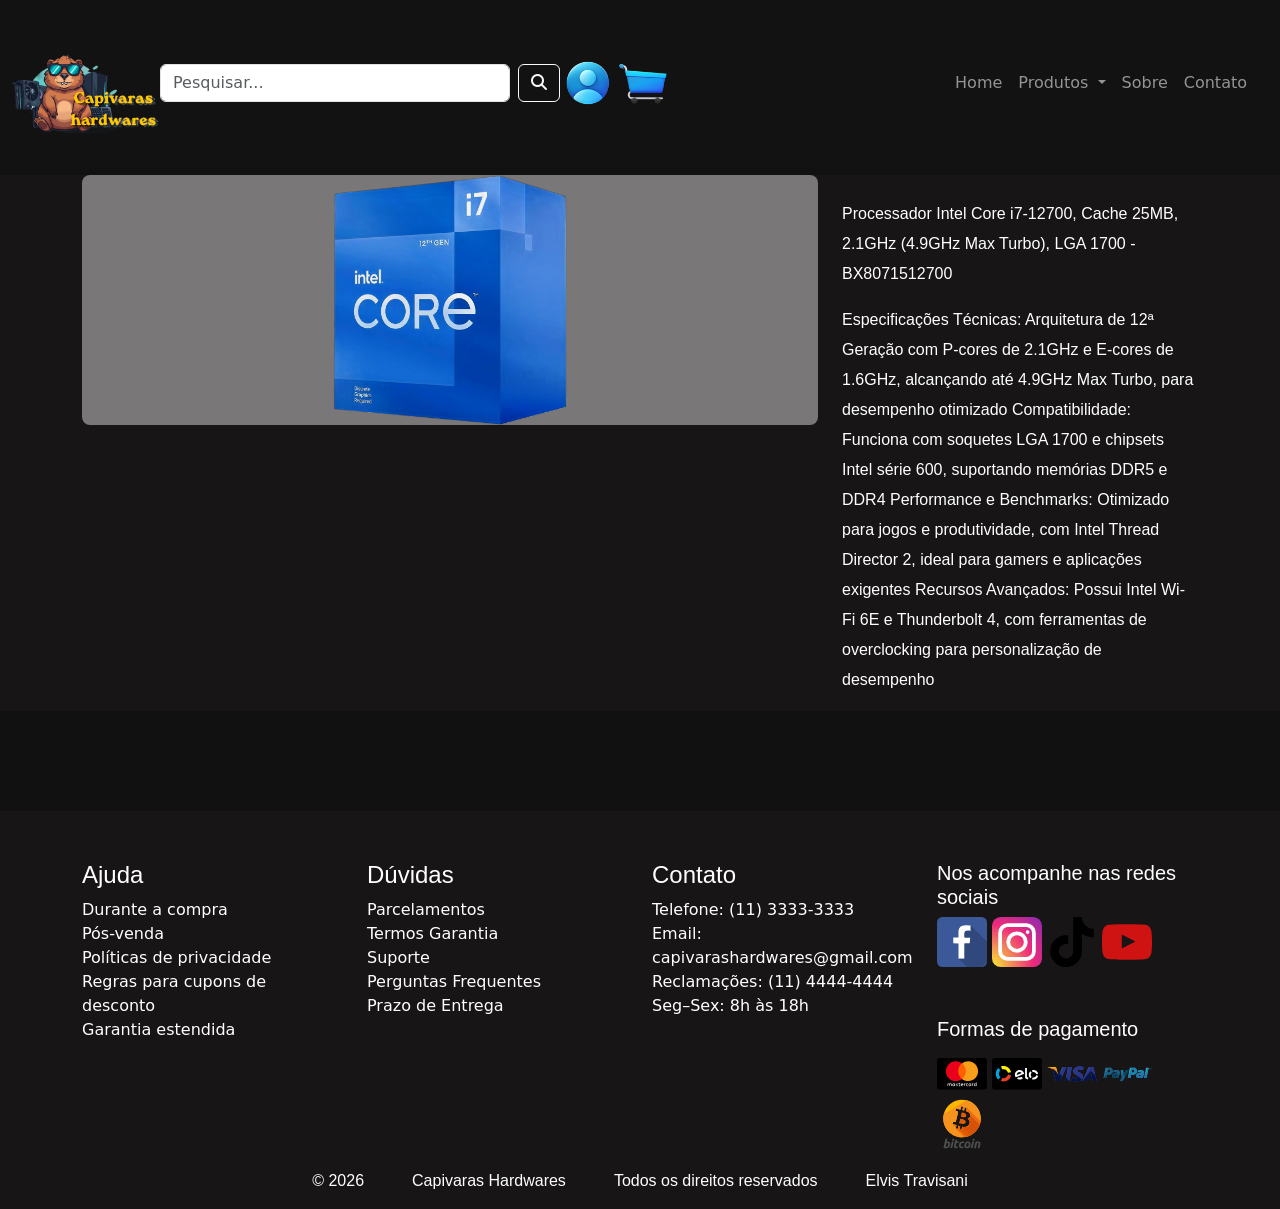
==== compra.html @ 7d4046b0 "criando  pg-comprar" ====
<!doctype html>
<html lang="pt-br">

<head>
    <meta charset="UTF-8" />
    <meta name="viewport" content="width=device-width, initial-scale=1.0" />
    <title>Capivaras Hardwares</title>
    <!-- Autor -->
    <meta name="author" content="Elvis Travisani" />
    <!-- Link do Bootstrap CSS-->
    <link href="https://cdn.jsdelivr.net/npm/bootstrap@5.3.8/dist/css/bootstrap.min.css" rel="stylesheet"
        integrity="sha384-sRIl4kxILFvY47J16cr9ZwB07vP4J8+LH7qKQnuqkuIAvNWLzeN8tE5YBujZqJLB" crossorigin="anonymous" />
    <!-- Bootstrap Icons -->
    <link href="https://cdn.jsdelivr.net/npm/bootstrap-icons@1.11.0/font/bootstrap-icons.css" rel="stylesheet" />
    <!-- CDN fontaWere Icones -->
    <link rel="stylesheet" href="https://cdnjs.cloudflare.com/ajax/libs/font-awesome/6.7.2/css/all.min.css" />
    <!-- Google Fonts -->
    <link rel="preconnect" href="https://fonts.googleapis.com" />
    <link rel="preconnect" href="https://fonts.gstatic.com" crossorigin />
    <!-- ADICIONAR FONTE AQUI -->
    <link
        href="https://fonts.googleapis.com/css2?family=Caveat:wght@400..700&family=Lora:ital,wght@0,400..700;1,400..700&display=swap"
        rel="stylesheet">
    <link href="https://fonts.googleapis.com/css2?family=Lora:ital,wght@0,400..700;1,400..700&display=swap"
        rel="stylesheet" />
    <!-- Link do meu arquivo CSS -->
    <link rel="stylesheet" href="assets/css/style.css" />
</head>

<body>
    <!--<<<<<<<<<<<<<<<< Inicio Cabeçalho >>>>>>>>>>>>>>>-->
    <header id="cabecalho">
        <nav class="navbar navbar-expand-md navbar-dark fixed-top">
            <!-- Logo -->
            <div class="logo">
                <a href="index.html">
                    <img src="assets/img/logo/logo_site.PNG" alt="logo" />
                </a>
            </div>

            <!-- icone de img para o MOBILE-->
            <div class="icons icons-mobile">
                <a href="#">
                    <img src="assets/img/icones/icons8-usuário-masculino-94.png" alt="Login" />
                </a>
                <a href="#">
                    <img src="assets/img/icones/icons8-carrinho-de-compras-94.png" alt="Carrinho de compras" />
                </a>
            </div>

            <!-- Input de Pesquisa -->
            <form class="d-flex mx-auto" role="search">
                <input class="form-control me-2" type="search" placeholder="Pesquisar..." aria-label="Pesquisar" />
                <button class="btn btn-outline-light" type="submit">
                    <i class="fa-solid fa-magnifying-glass"></i>
                </button>
            </form>

            <!-- Botão Hamburger -->
            <button class="navbar-toggler" type="button" data-bs-toggle="collapse" data-bs-target="#menuPrincipal"
                aria-controls="menuPrincipal" aria-expanded="false" aria-label="Toggle navigation">
                <span class="navbar-toggler-icon"></span>
            </button>

            <!-- Links do Menu -->
            <div class="collapse navbar-collapse" id="menuPrincipal">
                <!-- icone de img para o DESKTOP-->
                <div class="icons icons-desktop">
                    <a href="#">
                        <img src="assets/img/icones/icons8-usuário-masculino-94.png" alt="Login" />
                    </a>
                    <a href="#">
                        <img src="assets/img/icones/icons8-carrinho-de-compras-94.png" alt="Carrinho de compras" />
                    </a>
                </div>

                <ul class="navbar-nav ms-auto">
                    <li class="nav-item">

                        <a class="nav-link" href="index.html">Home</a>
                    </li>

                    <li class="nav-item dropdown">
                        <a class="nav-link dropdown-toggle" href="#" data-bs-toggle="dropdown">
                            Produtos
                        </a>
                        <ul class="dropdown-menu dropdown-menu-dark">
                            <li><a class="dropdown-item" href="cpu.html">CPU</a></li>
                            <li><a class="dropdown-item" href="#">Placa Gráfica</a></li>
                            <li><a class="dropdown-item" href="#">Motherboard</a></li>
                            <li><a class="dropdown-item" href="#">Memória RAM</a></li>
                            <li><a class="dropdown-item" href="#">SSD/HD</a></li>
                            <li><a class="dropdown-item" href="#">Fonte</a></li>
                        </ul>
                    </li>

                    <li class="nav-item">
                        <a class="nav-link" href="#">Sobre</a>
                    </li>

                    <li class="nav-item">
                        <a class="nav-link" href="#">Contato</a>
                    </li>
                </ul>
            </div>
        </nav>
    </header>
    <!--<<<<<<<<<<<<<<<< Final Cabeçalho >>>>>>>>>>>>>>>-->
    <main id="comprar">
        <div class="container">
            <div class="row">
                <div class="col-12 col-md-8">
                    <div class="produto-comprar">
                        <img src="assets/img/cpu/cpu-intel (11).PNG" alt="cpu">

                    </div>
                </div>
                <div class="col-12 col-md-4 mt-1">
                    <div class="desc-produto">
               <p>Processador Intel Core i7-12700, Cache 25MB, 2.1GHz (4.9GHz Max Turbo), LGA 1700 - BX8071512700</p>
               <p>Especificações Técnicas: Arquitetura de 12ª Geração com P-cores de 2.1GHz e E-cores de 1.6GHz, alcançando até 4.9GHz Max Turbo, para desempenho otimizado
Compatibilidade: Funciona com soquetes LGA 1700 e chipsets Intel série 600, suportando memórias DDR5 e DDR4
Performance e Benchmarks: Otimizado para jogos e produtividade, com Intel Thread Director 2, ideal para gamers e aplicações exigentes
Recursos Avançados: Possui Intel Wi-Fi 6E e Thunderbolt 4, com ferramentas de overclocking para personalização de desempenho</p>

                    </div>


                </div>
            </div>
        </div>
    </main>


    <footer id="rodape">
        <div class="container">
            <div class="row align-items-start">
                <div class="col-12 col-md-3">
                    <h4>Ajuda</h4>
                    <ul>
                        <li><a href="#">Durante a compra</a></li>
                        <li><a href="#">Pós-venda</a></li>
                        <li><a href="#">Políticas de privacidade</a></li>
                        <li><a href="#">Regras para cupons de desconto</a></li>
                        <li><a href="#">Garantia estendida</a></li>
                    </ul>
                </div>

                <div class="col-12 col-md-3">
                    <h4>Dúvidas</h4>
                    <ul>
                        <li><a href="#">Parcelamentos</a></li>
                        <li><a href="#">Termos Garantia</a></li>
                        <li><a href="#">Suporte</a></li>
                        <li><a href="#">Perguntas Frequentes</a></li>
                        <li><a href="#">Prazo de Entrega</a></li>
                    </ul>
                </div>

                <div class="col-12 col-md-3">
                    <h4>Contato</h4>
                    <ul>
                        <li><a href="#">Telefone: (11) 3333-3333</a></li>
                        <li><a href="#">Email: capivarashardwares@gmail.com</a></li>
                        <li><a href="#">Reclamações: (11) 4444-4444</a></li>
                        <li><a href="#">Seg–Sex: 8h às 18h</a></li>
                    </ul>
                </div>
                <div class="col-12 col-md-3">
                    <div class="redes-sociais">
                        <h5>Nos acompanhe nas redes sociais</h5>
                        <!-- SVG redes sociais -->




                        <a href="#">
                            <!-- facebook -->
                            <?xml version="1.0" ?>
                            <!DOCTYPE svg
                                PUBLIC '-//W3C//DTD SVG 1.1//EN' 'http://www.w3.org/Graphics/SVG/1.1/DTD/svg11.dtd'><svg
                                height="43.3492mm"
                                style="shape-rendering:geometricPrecision; text-rendering:geometricPrecision; image-rendering:optimizeQuality; fill-rule:evenodd; clip-rule:evenodd"
                                version="1.1" viewBox="0 0 258 258" width="43.3492mm" xml:space="preserve"
                                xmlns="http://www.w3.org/2000/svg" xmlns:xlink="http://www.w3.org/1999/xlink">
                                <defs>
                                    <style type="text/css">
                                        <![CDATA[
                                        .fil2 {
                                            fill: #30487C
                                        }

                                        .fil0 {
                                            fill: #3B5999
                                        }

                                        .fil1 {
                                            fill: white
                                        }
                                        ]]>
                                    </style>
                                </defs>
                                <g id="Layer_x0020_1">
                                    <g id="_444233528">
                                        <rect class="fil0" height="258" rx="28" ry="28" width="258" />
                                        <path class="fil1"
                                            d="M84 106l27 0 0 -5c0,-8 -1,-18 0,-26 1,-19 11,-31 37,-32l26 1 0 28c-11,0 -30,-4 -32,10l0 24 30 0 -3 31 -27 0 0 78 -31 0 0 -78 -27 -1 0 -30z" />
                                        <path class="fil2"
                                            d="M258 128l-84 -84 0 28c-11,0 -30,-4 -32,10l0 24 30 0 -3 31 -27 0 0 78 -31 0 43 43 76 0 28 -28 0 -102z" />
                                    </g>
                                </g>
                            </svg>

                        </a>
                        <a href="#">
                            <!-- Instagram -->
                            <?xml version="1.0" ?><svg viewBox="0 0 64 64" xmlns="http://www.w3.org/2000/svg"
                                xmlns:xlink="http://www.w3.org/1999/xlink">
                                <defs>
                                    <style>
                                        .cls-1 {
                                            fill: url(#radial-gradient);
                                        }

                                        .cls-2 {
                                            fill: #fff;
                                        }
                                    </style>
                                    <radialGradient cx="-578.95" cy="-837.6"
                                        gradientTransform="translate(499.5 629.5) scale(0.75)"
                                        gradientUnits="userSpaceOnUse" id="radial-gradient" r="197.06">
                                        <stop offset="0" stop-color="#f9ed32" />
                                        <stop offset="0.36" stop-color="#ee2a7b" />
                                        <stop offset="0.44" stop-color="#d22a8a" />
                                        <stop offset="0.6" stop-color="#8b2ab2" />
                                        <stop offset="0.83" stop-color="#1b2af0" />
                                        <stop offset="0.88" stop-color="#002aff" />
                                    </radialGradient>
                                </defs>
                                <title />
                                <g data-name="3-instagram" id="_3-instagram">
                                    <rect class="cls-1" height="64" rx="11.2" ry="11.2"
                                        transform="translate(64 64) rotate(180)" width="64" />
                                    <path class="cls-2"
                                        d="M44,56H20A12,12,0,0,1,8,44V20A12,12,0,0,1,20,8H44A12,12,0,0,1,56,20V44A12,12,0,0,1,44,56ZM20,12.8A7.21,7.21,0,0,0,12.8,20V44A7.21,7.21,0,0,0,20,51.2H44A7.21,7.21,0,0,0,51.2,44V20A7.21,7.21,0,0,0,44,12.8Z" />
                                    <path class="cls-2"
                                        d="M32,45.6A13.6,13.6,0,1,1,45.6,32,13.61,13.61,0,0,1,32,45.6Zm0-22.4A8.8,8.8,0,1,0,40.8,32,8.81,8.81,0,0,0,32,23.2Z" />
                                    <circle class="cls-2" cx="45.6" cy="19.2" r="2.4" />
                                </g>
                            </svg>

                        </a>
                        <a href="https://www.tiktok.com/@capivashardwares?is_from_webapp=1&sender_device=pc">
                            <!-- Tiktok -->
                            <?xml version="1.0" ?><svg xmlns="http://www.w3.org/2000/svg"
                                xmlns:xlink="http://www.w3.org/1999/xlink" version="1.1" id="Capa_1" viewBox="0 0 24 24"
                                style="enable-background:new 0 0 24 24;" xml:space="preserve" width="512" height="512">
                                <path
                                    d="M22.465,9.866c-2.139,0-4.122-0.684-5.74-1.846v8.385c0,4.188-3.407,7.594-7.594,7.594c-1.618,0-3.119-0.51-4.352-1.376  c-1.958-1.375-3.242-3.649-3.242-6.218c0-4.188,3.407-7.595,7.595-7.595c0.348,0,0.688,0.029,1.023,0.074v0.977v3.235  c-0.324-0.101-0.666-0.16-1.023-0.16c-1.912,0-3.468,1.556-3.468,3.469c0,1.332,0.756,2.489,1.86,3.07  c0.481,0.253,1.028,0.398,1.609,0.398c1.868,0,3.392-1.486,3.462-3.338L12.598,0h4.126c0,0.358,0.035,0.707,0.097,1.047  c0.291,1.572,1.224,2.921,2.517,3.764c0.9,0.587,1.974,0.93,3.126,0.93V9.866z" />
                            </svg>

                        </a>
                        <a href="#">
                            <!-- Youtube -->
                            <?xml version="1.0" ?>
                            <!DOCTYPE svg
                                PUBLIC '-//W3C//DTD SVG 1.1//EN' 'http://www.w3.org/Graphics/SVG/1.1/DTD/svg11.dtd'><svg
                                enable-background="new 0 0 128 128" id="Social_Icons" version="1.1"
                                viewBox="0 0 128 128" xml:space="preserve" xmlns="http://www.w3.org/2000/svg"
                                xmlns:xlink="http://www.w3.org/1999/xlink">
                                <g id="_x34__stroke">
                                    <g id="Youtube_1_">
                                        <rect clip-rule="evenodd" fill="none" fill-rule="evenodd" height="128"
                                            width="128" />
                                        <path clip-rule="evenodd"
                                            d="M126.72,38.224c0,0-1.252-8.883-5.088-12.794    c-4.868-5.136-10.324-5.16-12.824-5.458c-17.912-1.305-44.78-1.305-44.78-1.305h-0.056c0,0-26.868,0-44.78,1.305    c-2.504,0.298-7.956,0.322-12.828,5.458C2.528,29.342,1.28,38.224,1.28,38.224S0,48.658,0,59.087v9.781    c0,10.433,1.28,20.863,1.28,20.863s1.248,8.883,5.084,12.794c4.872,5.136,11.268,4.975,14.116,5.511    c10.24,0.991,43.52,1.297,43.52,1.297s26.896-0.04,44.808-1.345c2.5-0.302,7.956-0.326,12.824-5.462    c3.836-3.912,5.088-12.794,5.088-12.794S128,79.302,128,68.868v-9.781C128,48.658,126.72,38.224,126.72,38.224z M50.784,80.72    L50.78,44.501l34.584,18.172L50.784,80.72z"
                                            fill="#CE1312" fill-rule="evenodd" id="Youtube" />
                                    </g>
                                </g>
                            </svg>

                        </a>
                    </div>

                    <div class="formas-pagamento">
                        <h5>Formas de pagamento</h5>
                        <!-- >>>>>>>>>>>>>>>>>>Início formas de pagamento SVG <<<<<<<<<<<<<-->
                        <!-- Forma de pagamento - 01 mastercard-->
                        <svg width="50px" height="auto" viewBox="0 0 750 471" version="1.1"
                            xmlns="http://www.w3.org/2000/svg" xmlns:xlink="http://www.w3.org/1999/xlink">
                            <!-- Generator: Sketch 48.2 (47327) - http://www.bohemiancoding.com/sketch -->
                            <desc>Created with Sketch.</desc>
                            <defs></defs>
                            <g id="Page-1" stroke="none" stroke-width="1" fill="none" fill-rule="evenodd">
                                <g id="mastercard" fill-rule="nonzero">
                                    <rect id="Rectangle-1" fill="#000000" x="0" y="0" width="750" height="471" rx="40">
                                    </rect>
                                    <g id="Group" transform="translate(133.000000, 48.000000)">
                                        <path
                                            d="M88.13,373.67 L88.13,348.82 C88.13,339.29 82.33,333.08 72.81,333.08 C67.81,333.08 62.46,334.74 58.73,340.08 C55.83,335.52 51.73,333.08 45.48,333.08 C40.7599149,332.876008 36.2525337,335.054575 33.48,338.88 L33.48,333.88 L25.61,333.88 L25.61,373.64 L33.48,373.64 L33.48,350.89 C33.48,343.89 37.62,340.54 43.42,340.54 C49.22,340.54 52.53,344.27 52.53,350.89 L52.53,373.67 L60.4,373.67 L60.4,350.89 C60.4,343.89 64.54,340.54 70.34,340.54 C76.14,340.54 79.45,344.27 79.45,350.89 L79.45,373.67 L88.13,373.67 Z M217.35,334.32 L202.85,334.32 L202.85,322.32 L195,322.32 L195,334.32 L186.72,334.32 L186.72,341.32 L195,341.32 L195,360 C195,369.11 198.31,374.5 208.25,374.5 C212.015784,374.421483 215.705651,373.426077 219,371.6 L216.51,364.6 C214.275685,365.996557 211.684475,366.715565 209.05,366.67 C204.91,366.67 202.84,364.18 202.84,360.04 L202.84,341 L217.34,341 L217.34,334.37 L217.35,334.32 Z M291.07,333.08 C286.709355,332.982846 282.618836,335.185726 280.3,338.88 L280.3,333.88 L272.43,333.88 L272.43,373.64 L280.3,373.64 L280.3,351.31 C280.3,344.68 283.61,340.54 289,340.54 C290.818809,340.613783 292.62352,340.892205 294.38,341.37 L296.87,333.91 C294.971013,333.43126 293.02704,333.153071 291.07,333.08 Z M179.66,337.22 C175.52,334.32 169.72,333.08 163.51,333.08 C153.57,333.08 147.36,337.64 147.36,345.51 C147.36,352.14 151.92,355.86 160.61,357.11 L164.75,357.52 C169.31,358.35 172.21,360.01 172.21,362.08 C172.21,364.98 168.9,367.08 162.68,367.08 C157.930627,367.177716 153.278889,365.724267 149.43,362.94 L145.29,369.15 C151.09,373.29 158.13,374.15 162.29,374.15 C173.89,374.15 180.1,368.77 180.1,361.31 C180.1,354.31 175.1,350.96 166.43,349.71 L162.29,349.3 C158.56,348.89 155.29,347.64 155.29,345.16 C155.29,342.26 158.6,340.16 163.16,340.16 C168.16,340.16 173.1,342.23 175.59,343.47 L179.66,337.22 Z M299.77,353.79 C299.77,365.79 307.64,374.5 320.48,374.5 C326.28,374.5 330.42,373.26 334.56,369.94 L330.42,363.73 C327.488758,366.10388 323.841703,367.41823 320.07,367.46 C313.07,367.46 307.64,362.08 307.64,354.21 C307.64,346.34 313,341 320.07,341 C323.841703,341.04177 327.488758,342.35612 330.42,344.73 L334.56,338.52 C330.42,335.21 326.28,333.96 320.48,333.96 C308.05,333.13 299.77,341.83 299.77,353.84 L299.77,353.79 Z M244.27,333.08 C232.67,333.08 224.8,341.36 224.8,353.79 C224.8,366.22 233.08,374.5 245.09,374.5 C250.932775,374.623408 256.638486,372.722682 261.24,369.12 L257.1,363.32 C253.772132,365.898743 249.708598,367.349004 245.5,367.46 C240.12,367.46 234.32,364.15 233.5,357.11 L262.91,357.11 L262.91,353.8 C262.91,341.37 255.45,333.09 244.27,333.09 L244.27,333.08 Z M243.86,340.54 C249.66,340.54 253.8,344.27 254.21,350.48 L232.68,350.48 C233.92,344.68 237.68,340.54 243.86,340.54 Z M136.59,353.79 L136.59,333.91 L128.72,333.91 L128.72,338.91 C125.82,335.18 121.72,333.11 115.88,333.11 C104.7,333.11 96.41,341.81 96.41,353.82 C96.41,365.83 104.69,374.53 115.88,374.53 C121.68,374.53 125.82,372.46 128.72,368.73 L128.72,373.73 L136.59,373.73 L136.59,353.79 Z M104.7,353.79 C104.7,346.33 109.26,340.54 117.13,340.54 C124.59,340.54 129.13,346.34 129.13,353.79 C129.13,361.66 124.13,367.04 117.13,367.04 C109.26,367.45 104.7,361.24 104.7,353.79 Z M410.78,333.08 C406.419355,332.982846 402.328836,335.185726 400.01,338.88 L400.01,333.88 L392.14,333.88 L392.14,373.64 L400,373.64 L400,351.31 C400,344.68 403.31,340.54 408.7,340.54 C410.518809,340.613783 412.32352,340.892205 414.08,341.37 L416.57,333.91 C414.671013,333.43126 412.72704,333.153071 410.77,333.08 L410.78,333.08 Z M380.13,353.79 L380.13,333.91 L372.26,333.91 L372.26,338.91 C369.36,335.18 365.26,333.11 359.42,333.11 C348.24,333.11 339.95,341.81 339.95,353.82 C339.95,365.83 348.23,374.53 359.42,374.53 C365.22,374.53 369.36,372.46 372.26,368.73 L372.26,373.73 L380.13,373.73 L380.13,353.79 Z M348.24,353.79 C348.24,346.33 352.8,340.54 360.67,340.54 C368.13,340.54 372.67,346.34 372.67,353.79 C372.67,361.66 367.67,367.04 360.67,367.04 C352.8,367.45 348.24,361.24 348.24,353.79 Z M460.07,353.79 L460.07,318.17 L452.2,318.17 L452.2,338.88 C449.3,335.15 445.2,333.08 439.36,333.08 C428.18,333.08 419.89,341.78 419.89,353.79 C419.89,365.8 428.17,374.5 439.36,374.5 C445.16,374.5 449.3,372.43 452.2,368.7 L452.2,373.7 L460.07,373.7 L460.07,353.79 Z M428.18,353.79 C428.18,346.33 432.74,340.54 440.61,340.54 C448.07,340.54 452.61,346.34 452.61,353.79 C452.61,361.66 447.61,367.04 440.61,367.04 C432.73,367.46 428.17,361.25 428.17,353.79 L428.18,353.79 Z"
                                            id="Shape" fill="#FFFFFF"></path>
                                        <g>
                                            <rect id="Rectangle-path" fill="#FF5F00" x="170.55" y="32.39" width="143.72"
                                                height="234.42">
                                            </rect>
                                            <path
                                                d="M185.05,149.6 C185.05997,103.912554 205.96046,60.7376085 241.79,32.39 C180.662018,-15.6713968 92.8620037,-8.68523415 40.103462,48.4380037 C-12.6550796,105.561241 -12.6550796,193.638759 40.103462,250.761996 C92.8620037,307.885234 180.662018,314.871397 241.79,266.81 C205.96046,238.462391 185.05997,195.287446 185.05,149.6 Z"
                                                id="Shape" fill="#EB001B"></path>
                                            <path
                                                d="M483.26,149.6 C483.30134,206.646679 450.756789,258.706022 399.455617,283.656273 C348.154445,308.606523 287.109181,302.064451 242.26,266.81 C278.098424,238.46936 299.001593,195.290092 299.001593,149.6 C299.001593,103.909908 278.098424,60.7306402 242.26,32.39 C287.109181,-2.86445052 348.154445,-9.40652324 399.455617,15.5437274 C450.756789,40.493978 483.30134,92.5533211 483.26,149.6 Z"
                                                id="Shape" fill="#F79E1B"></path>
                                        </g>
                                    </g>
                                </g>
                            </g>
                        </svg>

                        <!-- Forma de pagamento - 02 Elo-->
                        <svg width="50px" height="auto" viewBox="0 0 750 471" version="1.1"
                            xmlns="http://www.w3.org/2000/svg" xmlns:xlink="http://www.w3.org/1999/xlink">
                            <!-- Generator: Sketch 48.2 (47327) - http://www.bohemiancoding.com/sketch -->
                            <desc>Created with Sketch.</desc>
                            <defs></defs>
                            <g id="Page-1" stroke="none" stroke-width="1" fill="none" fill-rule="evenodd">
                                <g id="elo" fill-rule="nonzero">
                                    <path
                                        d="M40,0 L710,0 C732.1,0 750,17.9 750,40 L750,431 C750,453.1 732.1,471 710,471 L40,471 C17.9,471 0,453.1 0,431 L0,40 C0,17.9 17.9,0 40,0 Z"
                                        id="Rectangle-1" fill="#000000"></path>
                                    <path
                                        d="M150.7,170.6 C157.5,168.3 164.8,167.1 172.4,167.1 C205.6,167.1 233.3,190.7 239.6,222 L286.6,212.4 C275.8,159.2 228.8,119.1 172.4,119.1 C159.5,119.1 147.1,121.2 135.5,125.1 L150.7,170.6 Z"
                                        id="Shape" fill="#FFF100"></path>
                                    <path
                                        d="M95.2,323 L127,287 C112.8,274.4 103.9,256.1 103.9,235.6 C103.9,215.2 112.8,196.8 127,184.3 L95.2,148.4 C71.1,169.8 55.9,200.9 55.9,235.7 C55.9,270.4 71.1,301.6 95.2,323 Z"
                                        id="Shape" fill="#00A3DF"></path>
                                    <path
                                        d="M239.6,249.4 C233.2,280.7 205.6,304.2 172.4,304.2 C164.8,304.2 157.5,303 150.6,300.7 L135.4,346.2 C147,350.1 159.5,352.2 172.4,352.2 C228.8,352.2 275.8,312.2 286.6,259 L239.6,249.4 Z"
                                        id="Shape" fill="#EE4023"></path>
                                    <g id="Group" transform="translate(342.000000, 148.000000)" fill="#FFFFFF">
                                        <path
                                            d="M101.2,133.6 C93.4,141.2 82.9,145.8 71.3,145.6 C63.3,145.5 55.9,143.1 49.7,139.1 L34.1,163.9 C44.8,170.6 57.3,174.6 70.9,174.8 C90.6,175.1 108.6,167.3 121.7,154.6 L101.2,133.6 Z M73,32.5 C33.8,31.9 1.4,63.3 0.8,102.5 C0.6,117.2 4.8,131 12.3,142.4 L141.1,87.3 C133.9,56.4 106.3,33.1 73,32.5 Z M30.3,108.1 C30.1,106.5 30,104.8 30,103.1 C30.4,80 49.4,61.5 72.5,61.9 C85.1,62.1 96.3,67.8 103.8,76.8 L30.3,108.1 Z M181.6,0.5 L181.6,137.8 L205.4,147.7 L194.1,174.8 L170.5,165 C165.2,162.7 161.6,159.2 158.9,155.2 C156.3,151.2 154.3,145.6 154.3,138.2 L154.3,0.5 L181.6,0.5 Z"
                                            id="Shape"></path>
                                        <path
                                            d="M267.5,64 C271.7,62.6 276.1,61.9 280.8,61.9 C301.1,61.9 317.9,76.3 321.8,95.4 L350.5,89.5 C343.9,57 315.2,32.6 280.8,32.6 C272.9,32.6 265.3,33.9 258.3,36.2 L267.5,64 Z M233.6,156.9 L253,135 C244.3,127.3 238.9,116.1 238.9,103.6 C238.9,91.1 244.4,79.9 253,72.3 L233.6,50.4 C218.9,63.4 209.6,82.5 209.6,103.7 C209.6,124.9 218.9,143.9 233.6,156.9 Z M321.8,112.1 C317.9,131.2 301,145.6 280.8,145.6 C276.2,145.6 271.7,144.8 267.5,143.4 L258.2,171.2 C265.3,173.6 272.9,174.9 280.8,174.9 C315.2,174.9 343.9,150.5 350.5,118 L321.8,112.1 Z"
                                            id="Shape"></path>
                                    </g>
                                </g>
                            </g>
                        </svg>

                        <!-- Forma de pagamento - 03 Visa-->
                        <?xml version="1.0" ?>
                        <!DOCTYPE svg
                            PUBLIC '-//W3C//DTD SVG 1.1//EN' 'http://www.w3.org/Graphics/SVG/1.1/DTD/svg11.dtd'><svg
                            enable-background="new 0 0 64 64" height="auto" id="Layer_1" version="1.1"
                            viewBox="0 0 64 64" width="50px" xml:space="preserve" xmlns="http://www.w3.org/2000/svg"
                            xmlns:xlink="http://www.w3.org/1999/xlink">
                            <g>
                                <g>
                                    <g>
                                        <g>
                                            <polygon fill="#3C58BF" points="23.6,41 26.8,23 31.8,23 28.7,41     " />
                                        </g>
                                    </g>
                                    <g>
                                        <g>
                                            <polygon fill="#293688" points="23.6,41 27.7,23 31.8,23 28.7,41     " />
                                        </g>
                                    </g>
                                    <g>
                                        <g>
                                            <path
                                                d="M46.8,23.2c-1-0.4-2.6-0.8-4.6-0.8c-5,0-8.6,2.5-8.6,6.1c0,2.7,2.5,4.1,4.5,5c2,0.9,2.6,1.5,2.6,2.3      c0,1.2-1.6,1.8-3,1.8c-2,0-3.1-0.3-4.8-1l-0.7-0.3l-0.7,4.1c1.2,0.5,3.4,1,5.7,1c5.3,0,8.8-2.5,8.8-6.3c0-2.1-1.3-3.7-4.3-5      c-1.8-0.9-2.9-1.4-2.9-2.3c0-0.8,0.9-1.6,2.9-1.6c1.7,0,2.9,0.3,3.8,0.7l0.5,0.2L46.8,23.2L46.8,23.2z"
                                                fill="#3C58BF" />
                                        </g>
                                    </g>
                                    <g>
                                        <g>
                                            <path
                                                d="M46.8,23.2c-1-0.4-2.6-0.8-4.6-0.8c-5,0-7.7,2.5-7.7,6.1c0,2.7,1.6,4.1,3.6,5c2,0.9,2.6,1.5,2.6,2.3      c0,1.2-1.6,1.8-3,1.8c-2,0-3.1-0.3-4.8-1l-0.7-0.3l-0.7,4.1c1.2,0.5,3.4,1,5.7,1c5.3,0,8.8-2.5,8.8-6.3c0-2.1-1.3-3.7-4.3-5      c-1.8-0.9-2.9-1.4-2.9-2.3c0-0.8,0.9-1.6,2.9-1.6c1.7,0,2.9,0.3,3.8,0.7l0.5,0.2L46.8,23.2L46.8,23.2z"
                                                fill="#293688" />
                                        </g>
                                    </g>
                                    <g>
                                        <g>
                                            <path
                                                d="M55.4,23c-1.2,0-2.1,0.1-2.6,1.3L45.3,41h5.4l1-3h6.4l0.6,3h4.8l-4.2-18H55.4z M53.1,35      c0.3-0.9,2-5.3,2-5.3c0,0,0.4-1.1,0.7-1.8l0.3,1.7c0,0,1,4.5,1.2,5.5H53.1L53.1,35z"
                                                fill="#3C58BF" />
                                        </g>
                                    </g>
                                    <g>
                                        <g>
                                            <path
                                                d="M56.6,23c-1.2,0-2.1,0.1-2.6,1.3L45.3,41h5.4l1-3h6.4l0.6,3h4.8l-4.2-18H56.6z M53.1,35      c0.4-1,2-5.3,2-5.3c0,0,0.4-1.1,0.7-1.8l0.3,1.7c0,0,1,4.5,1.2,5.5H53.1L53.1,35z"
                                                fill="#293688" />
                                        </g>
                                    </g>
                                    <g>
                                        <g>
                                            <path
                                                d="M14.4,35.6L13.9,33c-0.9-3-3.8-6.3-7-7.9l4.5,16h5.4l8.1-18h-5.4L14.4,35.6z"
                                                fill="#3C58BF" />
                                        </g>
                                    </g>
                                    <g>
                                        <g>
                                            <path
                                                d="M14.4,35.6L13.9,33c-0.9-3-3.8-6.3-7-7.9l4.5,16h5.4l8.1-18h-4.4L14.4,35.6z"
                                                fill="#293688" />
                                        </g>
                                    </g>
                                    <g>
                                        <g>
                                            <path
                                                d="M0.5,23l0.9,0.2c6.4,1.5,10.8,5.3,12.5,9.8l-1.8-8.5c-0.3-1.2-1.2-1.5-2.3-1.5H0.5z"
                                                fill="#FFBC00" />
                                        </g>
                                    </g>
                                    <g>
                                        <g>
                                            <path
                                                d="M0.5,23L0.5,23c6.4,1.5,11.7,5.4,13.4,9.9l-1.7-7.1c-0.3-1.2-1.3-1.9-2.4-1.9L0.5,23z"
                                                fill="#F7981D" />
                                        </g>
                                    </g>
                                    <g>
                                        <g>
                                            <path
                                                d="M0.5,23L0.5,23c6.4,1.5,11.7,5.4,13.4,9.9L12.7,29c-0.3-1.2-0.7-2.4-2.1-2.9L0.5,23z"
                                                fill="#ED7C00" />
                                        </g>
                                    </g>
                                </g>
                                <g>
                                    <path
                                        d="M19.4,35L16,31.6l-1.6,3.8l-0.4-2.5c-0.9-3-3.8-6.3-7-7.9l4.5,16h5.4L19.4,35z"
                                        fill="#051244" />
                                </g>
                                <g>
                                    <polygon fill="#051244" points="28.7,41 24.4,36.6 23.6,41 28.7,41   " />
                                </g>
                                <g>
                                    <path
                                        d="M40.2,34.8L40.2,34.8c0.4,0.4,0.6,0.7,0.5,1.1c0,1.2-1.6,1.8-3,1.8c-2,0-3.1-0.3-4.8-1l-0.7-0.3l-0.7,4.1    c1.2,0.5,3.4,1,5.7,1c3.2,0,5.8-0.9,7.3-2.5L40.2,34.8z"
                                        fill="#051244" />
                                </g>
                                <g>
                                    <path
                                        d="M46,41h4.7l1-3h6.4l0.6,3h4.8l-1.7-7.3l-6-5.8l0.3,1.6c0,0,1,4.5,1.2,5.5h-4.2c0.4-1,2-5.3,2-5.3    c0,0,0.4-1.1,0.7-1.8"
                                        fill="#051244" />
                                </g>
                            </g>
                        </svg>
                        <!-- Forma de pagamento - 04 Paypal-->
                        <?xml version="1.0" ?>
                        <!DOCTYPE svg
                            PUBLIC '-//W3C//DTD SVG 1.1//EN' 'http://www.w3.org/Graphics/SVG/1.1/DTD/svg11.dtd'><svg
                            enable-background="new 0 0 64 64" height="auto" id="Layer_1" version="1.1"
                            viewBox="0 0 64 64" width="50px" xml:space="preserve" xmlns="http://www.w3.org/2000/svg"
                            xmlns:xlink="http://www.w3.org/1999/xlink">
                            <g>
                                <g>
                                    <g>
                                        <g>
                                            <g>
                                                <g>
                                                    <path clip-rule="evenodd"
                                                        d="M49.6,27c-1.5,0-2.7,0.4-3.7,0.6l-0.3,2.3        c0.5-0.2,1.9-0.6,3.1-0.7c1.2,0,1.9,0.2,1.7,1.3c-3.6,0-6,0.7-6.5,3.1c-0.7,4,3.7,4.1,5.4,2.3L49.1,37h3.2l1.4-6.5        C54.2,27.8,51.8,26.9,49.6,27z M49.8,33.7c-0.2,0.8-0.9,1.1-1.7,1.2c-0.7,0-1.3-0.4-0.9-1.2c0.4-0.6,1.3-0.6,2-0.6        c0.2,0,0.5,0,0.8,0C49.9,33,49.8,33.4,49.8,33.7z"
                                                        fill="#32A6CE" fill-rule="evenodd" />
                                                </g>
                                            </g>
                                            <g>
                                                <g>
                                                    <path clip-rule="evenodd"
                                                        d="M45.6,29.9c0.5-0.2,1.9-0.6,3.1-0.7c1.2,0,1.9,0.2,1.7,1.3        c-3.6,0-6,0.7-6.5,3.1c-0.7,4,3.7,4.1,5.4,2.3L49.1,37h3.2l1.4-6.5c0.6-2.7-1.9-3.4-4.1-3.4 M49.8,33.7        c-0.2,0.8-0.9,1.1-1.7,1.2c-0.7,0-1.3-0.4-0.9-1.2c0.4-0.6,1.3-0.6,2-0.6c0.2,0,0.5,0,0.8,0C49.9,33,49.8,33.4,49.8,33.7z"
                                                        fill="#1A80AD" fill-rule="evenodd" />
                                                </g>
                                            </g>
                                            <g>
                                                <g>
                                                    <polygon clip-rule="evenodd" fill="#32A6CE" fill-rule="evenodd"
                                                        points="56.4,24 53.8,37 57,37 59.7,24 56.4,24 56.4,24               " />
                                                </g>
                                            </g>
                                            <g>
                                                <g>
                                                    <polygon clip-rule="evenodd" fill="#1A80AD" fill-rule="evenodd"
                                                        points="58.7,24 53.8,37 57,37 59.7,24 56.4,24 56.4,24               " />
                                                </g>
                                            </g>
                                            <g>
                                                <g>
                                                    <path clip-rule="evenodd"
                                                        d="M41.5,24h-5.9l-2.6,13h3.5l0.9-4h2.5c2.4,0,4.4-1.4,4.9-3.9        C45.3,26.2,43.2,24,41.5,24z M41.4,28.5c-0.2,0.9-1.1,1.5-2,1.5h-1.6l0.7-3h1.7C41.1,27,41.6,27.6,41.4,28.5z"
                                                        fill="#32A6CE" fill-rule="evenodd" />
                                                </g>
                                            </g>
                                            <g>
                                                <g>
                                                    <path clip-rule="evenodd"
                                                        d="M41.5,24h-4l-4.6,13h3.5l0.9-4h2.5c2.4,0,4.4-1.4,4.9-3.9        C45.3,26.2,43.2,24,41.5,24z M41.4,28.5c-0.2,0.9-1.1,1.5-2,1.5h-1.6l0.7-3h1.7C41.1,27,41.6,27.6,41.4,28.5z"
                                                        fill="#1A80AD" fill-rule="evenodd" />
                                                </g>
                                            </g>
                                        </g>
                                        <g>
                                            <g>
                                                <g>
                                                    <path clip-rule="evenodd"
                                                        d="M18.4,27c-1.5,0-2.7,0.4-3.6,0.6l-0.3,2.3        c0.4-0.2,1.9-0.6,3.1-0.7c1.2,0,1.9,0.2,1.7,1.3c-3.5,0-5.9,0.7-6.4,3.1c-0.7,4,3.6,4.1,5.3,2.3L18,37h3.2l1.4-6.5        C23.1,27.8,20.6,26.9,18.4,27z M18.7,33.7c-0.2,0.8-0.9,1.1-1.7,1.2c-0.7,0-1.3-0.4-0.8-1.2c0.4-0.6,1.3-0.6,1.9-0.6        c0.3,0,0.5,0,0.8,0C18.8,33,18.7,33.4,18.7,33.7z"
                                                        fill="#21789E" fill-rule="evenodd" />
                                                </g>
                                            </g>
                                            <g>
                                                <g>
                                                    <path clip-rule="evenodd"
                                                        d="M14.6,29.9c0.4-0.2,1.9-0.6,3.1-0.7c1.2,0,1.9,0.2,1.7,1.3        c-3.5,0-5.9,0.7-6.4,3.1c-0.7,4,3.6,4.1,5.3,2.3L18,37h3.2l1.4-6.5c0.6-2.7-1.9-3.4-4.1-3.4 M18.7,33.7        c-0.2,0.8-0.9,1.1-1.7,1.2c-0.7,0-1.3-0.4-0.8-1.2c0.4-0.6,1.3-0.6,1.9-0.6c0.3,0,0.5,0,0.8,0C18.8,33,18.7,33.4,18.7,33.7z"
                                                        fill="#1A5B80" fill-rule="evenodd" />
                                                </g>
                                            </g>
                                            <g>
                                                <g>
                                                    <polygon clip-rule="evenodd" fill="#21789E" fill-rule="evenodd"
                                                        points="23.9,27 27.1,27 27.6,32.6 30.8,27 34.1,27 26.5,41         22.9,41 25.2,36.8 23.9,27 23.9,27       " />
                                                </g>
                                            </g>
                                            <g>
                                                <g>
                                                    <path clip-rule="evenodd" d="M23.9,27.2" fill="#1A5B80"
                                                        fill-rule="evenodd" />
                                                </g>
                                                <g>
                                                    <polyline clip-rule="evenodd" fill="#1A5B80" fill-rule="evenodd"
                                                        points="27.1,27.2 27.6,32.7 30.8,27 34.1,27 26.5,41         22.9,41 25.2,36.9       " />
                                                </g>
                                            </g>
                                            <g>
                                                <g>
                                                    <path clip-rule="evenodd"
                                                        d="M10.5,24h-6L1.9,37h3.5l0.9-4h2.5c2.4,0,4.4-1.4,4.9-3.9        C14.3,26.2,12.2,24,10.5,24z M10.4,28.5c-0.2,0.9-1.1,1.5-2,1.5H6.8l0.7-3h1.7C10.1,27,10.6,27.6,10.4,28.5z"
                                                        fill="#21789E" fill-rule="evenodd" />
                                                </g>
                                            </g>
                                            <g>
                                                <g>
                                                    <path clip-rule="evenodd"
                                                        d="M10.5,24H7.8L1.9,37h3.5l0.9-4h2.5c2.4,0,4.4-1.4,4.9-3.9        C14.3,26.2,12.2,24,10.5,24z M10.4,28.5c-0.2,0.9-1.1,1.5-2,1.5H6.8l0.7-3h1.7C10.1,27,10.6,27.6,10.4,28.5z"
                                                        fill="#1A5B80" fill-rule="evenodd" />
                                                </g>
                                            </g>
                                        </g>
                                    </g>
                                    <g>
                                        <g>
                                            <path clip-rule="evenodd"
                                                d="M17.8,30.5c-2.7,0.2-4.5,1-4.9,3c-0.7,4,3.6,4.1,5.3,2.3L18,37      h3.2l0.5-2.4L17.8,30.5z M18.7,33.7c-0.2,0.8-0.9,1.1-1.7,1.2c-0.7,0-1.3-0.4-0.8-1.2c0.4-0.6,1.3-0.6,1.9-0.6      c0.3,0,0.5,0,0.8,0C18.8,33,18.7,33.4,18.7,33.7z"
                                                fill="#06435E" fill-rule="evenodd" />
                                        </g>
                                    </g>
                                    <g>
                                        <polygon clip-rule="evenodd" fill="#06435E" fill-rule="evenodd"
                                            points="27.8,32.5 27.6,32.8 29.7,34.8 34.1,27 30.8,27    " />
                                    </g>
                                    <g>
                                        <polygon clip-rule="evenodd" fill="#06435E" fill-rule="evenodd"
                                            points="5.4,37 6.3,33 2.2,37    " />
                                    </g>
                                    <g>
                                        <polygon clip-rule="evenodd" fill="#2273AA" fill-rule="evenodd"
                                            points="36.4,37 37.3,32.8 37.3,32.9 33.2,37    " />
                                    </g>
                                    <g>
                                        <g>
                                            <path clip-rule="evenodd"
                                                d="M48.9,30.5c-2.7,0.2-4.5,1-4.9,3c-0.7,4,3.7,4.1,5.4,2.3      L49.1,37h3.2l0.5-2.4L48.9,30.5z M49.8,33.7c-0.2,0.8-0.9,1.1-1.7,1.2c-0.7,0-1.3-0.4-0.9-1.2c0.4-0.6,1.3-0.6,2-0.6      c0.2,0,0.5,0,0.8,0C49.9,33,49.8,33.4,49.8,33.7z"
                                                fill="#2273AA" fill-rule="evenodd" />
                                        </g>
                                    </g>
                                    <g>
                                        <polygon clip-rule="evenodd" fill="#2273AA" fill-rule="evenodd"
                                            points="56.1,31.1 53.8,37 57,37 57.9,33    " />
                                    </g>
                                </g>
                                <g>
                                    <g>
                                        <g>
                                            <path d="M60.4,26.1v-1.4h-0.5v-0.2h1.3v0.2h-0.5v1.4H60.4z" fill="#32A6CE" />
                                        </g>
                                    </g>
                                    <g>
                                        <g>
                                            <path
                                                d="M61.4,26.1v-1.6h0.3l0.4,1.1c0,0.1,0.1,0.2,0.1,0.2c0-0.1,0-0.1,0.1-0.3l0.4-1.1h0.3v1.6h-0.2v-1.4      l-0.5,1.4H62l-0.5-1.4v1.4H61.4z"
                                                fill="#32A6CE" />
                                        </g>
                                    </g>
                                </g>
                            </g>
                        </svg>
                        <!-- Forma de pagamento - 05 Biticoin-->
                        <?xml version="1.0" ?>
                        <!DOCTYPE svg
                            PUBLIC '-//W3C//DTD SVG 1.1//EN' 'http://www.w3.org/Graphics/SVG/1.1/DTD/svg11.dtd'><svg
                            enable-background="new 0 0 64 64" height="auto" id="Layer_1" version="1.1"
                            viewBox="0 0 64 64" width="50px" xml:space="preserve" xmlns="http://www.w3.org/2000/svg"
                            xmlns:xlink="http://www.w3.org/1999/xlink">
                            <g>
                                <g>
                                    <g>
                                        <g>
                                            <g>
                                                <path
                                                    d="M29.9,25.2L28.5,31c1.8,0.4,7.3,2.2,8.1-1.1C37.4,26.5,31.7,25.7,29.9,25.2z"
                                                    fill="#ED6C0C" />
                                            </g>
                                            <g>
                                                <path d="M36.6,30c0.9-3.4-4.9-4.3-6.7-4.7L28.5,31" fill="#E05A00" />
                                            </g>
                                            <g>
                                                <path
                                                    d="M31.9,17.3l-1.3,5.3c1.5,0.4,6.1,1.9,6.8-1.1C38.1,18.4,33.4,17.7,31.9,17.3z"
                                                    fill="#ED6C0C" />
                                            </g>
                                            <g>
                                                <path d="M37.4,21.5c0.8-3.1-4-3.8-5.5-4.2l-1.3,5.3" fill="#E05A00" />
                                            </g>
                                            <g>
                                                <path
                                                    d="M37.8,1.6C24.9-1.6,11.9,6.3,8.7,19.1C5.5,32,13.3,45,26.2,48.2c12.9,3.2,25.9-4.6,29.1-17.5       C58.5,17.9,50.7,4.9,37.8,1.6z M42.6,21.5c-0.3,2.3-1.6,3.5-3.4,3.9c2.4,1.2,3.6,3.1,2.4,6.4c-1.4,4.1-4.8,4.4-9.3,3.6       l-1.1,4.4L28.6,39l1.1-4.3c-0.7-0.2-1.4-0.4-2.1-0.5l-1.1,4.3l-2.6-0.7l1.1-4.4c-0.6-0.2-1.2-0.3-1.9-0.5l-3.4-0.9l1.3-3       c0,0,1.9,0.5,1.9,0.5c0.7,0.2,1.1-0.3,1.2-0.6l1.7-6.9c0.1,0,0.2,0,0.3,0.1c-0.1,0-0.2-0.1-0.3-0.1l1.2-4.9       c0-0.6-0.2-1.3-1.2-1.5c0,0-1.9-0.5-1.9-0.5l0.7-2.8l3.6,0.9l0,0c0.5,0.1,1.1,0.3,1.7,0.4L31,9.3l2.6,0.7l-1.1,4.2       c0.7,0.2,1.4,0.3,2.1,0.5l1-4.2l2.6,0.7l-1.1,4.3C40.6,16.6,43.1,18.3,42.6,21.5z"
                                                    fill="#FFB600" />
                                            </g>
                                            <g>
                                                <path
                                                    d="M8.7,19.1C5.5,32,13.3,45,26.2,48.2c12.9,3.2,25.9-4.6,29.1-17.5c3.2-12.9-4.6-25.9-17.5-29.1        M42.6,21.5c-0.3,2.3-1.6,3.5-3.4,3.9c2.4,1.2,3.6,3.1,2.4,6.4c-1.4,4.1-4.8,4.4-9.3,3.6l-1.1,4.4L28.6,39l1.1-4.3       c-0.7-0.2-1.4-0.4-2.1-0.5l-1.1,4.3l-2.6-0.7l1.1-4.4c-0.6-0.2-1.2-0.3-1.9-0.5l-3.4-0.9l1.3-3c0,0,1.9,0.5,1.9,0.5       c0.7,0.2,1.1-0.3,1.2-0.6l1.7-6.9c0.1,0,0.2,0,0.3,0.1c-0.1,0-0.2-0.1-0.3-0.1l1.2-4.9c0-0.6-0.2-1.3-1.2-1.5       c0,0-1.9-0.5-1.9-0.5l0.7-2.8l3.6,0.9l0,0c0.5,0.1,1.1,0.3,1.7,0.4L31,9.3l2.6,0.7l-1.1,4.2c0.7,0.2,1.4,0.3,2.1,0.5l1-4.2       l2.6,0.7l-1.1,4.3C40.6,16.6,43.1,18.3,42.6,21.5z"
                                                    fill="#F6921E" />
                                            </g>
                                            <g>
                                                <path
                                                    d="M55.1,31.6l-13-13c0.5,0.8,0.8,1.8,0.6,3c-0.3,2.3-1.6,3.5-3.4,3.9c2.4,1.2,3.6,3.1,2.4,6.4       c-1.4,4.1-4.8,4.4-9.3,3.6l-1.1,4.4L28.6,39l1.1-4.3c-0.7-0.2-1.4-0.4-2.1-0.5l-1.1,4.3l-0.6-0.2l10.2,10.2       C44.9,47,52.5,40.6,55.1,31.6z"
                                                    fill="#D85107" />
                                            </g>
                                        </g>
                                    </g>
                                    <g>
                                        <g>
                                            <path
                                                d="M13.9,54.3c0.5,0,0.9,0.1,1.3,0.3c0.4,0.2,0.7,0.4,0.9,0.7c0.2,0.3,0.4,0.7,0.5,1.1      c0.1,0.4,0.2,0.9,0.2,1.3c0,0.7-0.1,1.4-0.4,2.1c-0.3,0.7-0.6,1.2-1.1,1.7c-0.5,0.5-1,0.9-1.7,1.1c-0.6,0.3-1.3,0.4-2.1,0.4      c-0.1,0-0.3,0-0.5,0c-0.2,0-0.5,0-0.8-0.1c-0.3,0-0.6-0.1-1-0.2c-0.3-0.1-0.7-0.2-1-0.3l2.7-11.5l2.5-0.4l-1,4.1      c0.2-0.1,0.4-0.2,0.6-0.2C13.4,54.4,13.7,54.3,13.9,54.3 M11.9,61.1c0.4,0,0.7-0.1,1-0.3c0.3-0.2,0.6-0.4,0.8-0.7      c0.2-0.3,0.4-0.6,0.6-1c0.1-0.4,0.2-0.8,0.2-1.2c0-0.5-0.1-0.9-0.3-1.2c-0.2-0.3-0.5-0.4-0.9-0.4c-0.1,0-0.3,0-0.6,0.1      c-0.2,0.1-0.5,0.2-0.6,0.3l-1,4.3c0.1,0,0.1,0,0.2,0c0,0,0.1,0,0.1,0c0.1,0,0.1,0,0.2,0C11.6,61.1,11.7,61.1,11.9,61.1      L11.9,61.1z"
                                                fill="#4D4E4E" />
                                        </g>
                                        <g>
                                            <path
                                                d="M19.4,62.8h-2.4l2-8.3h2.4L19.4,62.8 M20.6,53.5c-0.3,0-0.6-0.1-0.9-0.3c-0.3-0.2-0.4-0.5-0.4-0.9      c0-0.2,0-0.4,0.1-0.6c0.1-0.2,0.2-0.4,0.4-0.5c0.1-0.1,0.3-0.3,0.5-0.3c0.2-0.1,0.4-0.1,0.6-0.1c0.3,0,0.6,0.1,0.9,0.3      c0.3,0.2,0.4,0.5,0.4,0.9c0,0.2,0,0.4-0.1,0.6c-0.1,0.2-0.2,0.4-0.4,0.5c-0.1,0.1-0.3,0.3-0.5,0.3C21,53.4,20.8,53.5,20.6,53.5z      "
                                                fill="#4D4E4E" />
                                        </g>
                                        <g>
                                            <path
                                                d="M23.5,52.4l2.5-0.4l-0.6,2.5H28l-0.5,1.9h-2.6l-0.7,2.9c-0.1,0.2-0.1,0.5-0.1,0.7c0,0.2,0,0.4,0.1,0.5      c0.1,0.2,0.2,0.3,0.3,0.4c0.2,0.1,0.4,0.1,0.7,0.1c0.3,0,0.5,0,0.7-0.1c0.2,0,0.5-0.1,0.7-0.2l0.2,1.8c-0.3,0.1-0.7,0.2-1,0.3      C25.4,63,25,63,24.5,63c-0.7,0-1.3-0.1-1.7-0.3c-0.4-0.2-0.7-0.5-0.9-0.9c-0.2-0.4-0.2-0.8-0.2-1.3c0-0.5,0.1-1,0.2-1.5      L23.5,52.4"
                                                fill="#4D4E4E" />
                                        </g>
                                        <g>
                                            <path
                                                d="M27.9,59.5c0-0.7,0.1-1.4,0.4-2c0.2-0.6,0.6-1.2,1-1.7c0.4-0.5,1-0.8,1.6-1.1c0.6-0.3,1.3-0.4,2.1-0.4      c0.5,0,0.9,0,1.3,0.1s0.7,0.2,1,0.4l-0.8,1.8c-0.2-0.1-0.4-0.2-0.7-0.2c-0.2-0.1-0.5-0.1-0.8-0.1c-0.8,0-1.4,0.3-1.9,0.8      c-0.5,0.5-0.7,1.3-0.7,2.2c0,0.5,0.1,1,0.4,1.3c0.2,0.3,0.7,0.5,1.3,0.5c0.3,0,0.6,0,0.9-0.1c0.3-0.1,0.5-0.1,0.8-0.2l0.2,1.9      c-0.3,0.1-0.6,0.2-1,0.3c-0.4,0.1-0.8,0.1-1.3,0.1c-0.7,0-1.2-0.1-1.7-0.3c-0.5-0.2-0.8-0.4-1.1-0.8c-0.3-0.3-0.5-0.7-0.6-1.1      C27.9,60.4,27.9,60,27.9,59.5"
                                                fill="#4D4E4E" />
                                        </g>
                                        <g>
                                            <path
                                                d="M38.3,63.1c-0.6,0-1-0.1-1.5-0.3c-0.4-0.2-0.8-0.4-1-0.7c-0.3-0.3-0.5-0.7-0.6-1.1      c-0.1-0.4-0.2-0.9-0.2-1.4c0-0.6,0.1-1.3,0.3-1.9c0.2-0.6,0.5-1.2,0.9-1.7c0.4-0.5,0.9-0.9,1.5-1.2c0.6-0.3,1.2-0.5,2-0.5      c0.6,0,1,0.1,1.5,0.3c0.4,0.2,0.8,0.4,1,0.7c0.3,0.3,0.5,0.7,0.6,1.1c0.1,0.4,0.2,0.9,0.2,1.4c0,0.6-0.1,1.3-0.3,1.9      c-0.2,0.6-0.5,1.2-0.9,1.7c-0.4,0.5-0.9,0.9-1.5,1.2S39.1,63.1,38.3,63.1L38.3,63.1 M39.5,56.3c-0.3,0-0.7,0.1-0.9,0.3      c-0.3,0.2-0.5,0.5-0.7,0.8c-0.2,0.3-0.3,0.6-0.4,1c-0.1,0.4-0.1,0.7-0.1,1c0,0.5,0.1,0.9,0.3,1.2c0.2,0.3,0.5,0.4,0.9,0.4      c0.4,0,0.7-0.1,0.9-0.3c0.3-0.2,0.5-0.5,0.7-0.8c0.2-0.3,0.3-0.6,0.4-1c0.1-0.4,0.1-0.7,0.1-1c0-0.5-0.1-0.9-0.3-1.2      C40.2,56.4,39.9,56.3,39.5,56.3z"
                                                fill="#4D4E4E" />
                                        </g>
                                        <g>
                                            <path
                                                d="M45.6,62.8h-2.4l2-8.3h2.4L45.6,62.8 M46.7,53.5c-0.3,0-0.6-0.1-0.9-0.3c-0.3-0.2-0.4-0.5-0.4-0.9      c0-0.2,0-0.4,0.1-0.6c0.1-0.2,0.2-0.4,0.4-0.5c0.1-0.1,0.3-0.3,0.5-0.3c0.2-0.1,0.4-0.1,0.6-0.1c0.3,0,0.6,0.1,0.9,0.3      c0.3,0.2,0.4,0.5,0.4,0.9c0,0.2,0,0.4-0.1,0.6c-0.1,0.2-0.2,0.4-0.4,0.5c-0.1,0.1-0.3,0.3-0.5,0.3      C47.1,53.4,46.9,53.5,46.7,53.5z"
                                                fill="#4D4E4E" />
                                        </g>
                                        <g>
                                            <path
                                                d="M49.3,54.9c0.2-0.1,0.4-0.1,0.6-0.2c0.2-0.1,0.5-0.1,0.7-0.2c0.3-0.1,0.6-0.1,0.9-0.1      c0.3,0,0.7-0.1,1.1-0.1c1.2,0,2.1,0.4,2.6,1.1c0.5,0.7,0.6,1.7,0.2,3l-1.1,4.5H52l1-4.4c0.1-0.3,0.1-0.5,0.2-0.8      c0-0.3,0-0.5,0-0.7c0-0.2-0.1-0.4-0.3-0.5c-0.2-0.1-0.4-0.2-0.7-0.2c-0.3,0-0.6,0-0.9,0.1l-1.5,6.5h-2.4L49.3,54.9"
                                                fill="#4D4E4E" />
                                        </g>
                                    </g>
                                </g>
                                <g>
                                    <g>
                                        <path
                                            d="M19.7,32.1L19.7,32.1l4.5,4.5l0.8-3.2c-0.6-0.2-1.2-0.3-1.9-0.5L19.7,32.1z"
                                            fill="#E26600" />
                                    </g>
                                    <g>
                                        <path d="M37.7,14.2L37.7,14.2l-0.4,1.3c1.2,0.4,2.3,0.9,3.2,1.5L37.7,14.2z"
                                            fill="#E26600" />
                                    </g>
                                </g>
                                <g>
                                    <g>
                                        <path d="M33.7,10L33.7,10l-1.1,4.2c0.7,0.2,1.4,0.3,2.1,0.5l0.7-3L33.7,10z"
                                            fill="#ED6C0C" />
                                    </g>
                                </g>
                                <g>
                                    <path
                                        d="M38.4,11.1L38.4,11.1l-1.1,4.3l0.1,0.1c3,1,5.3,2.6,5.3,5.3l12,12c0.2-0.7,0.4-1.4,0.6-2    c0.2-0.8,0.3-1.5,0.4-2.3L38.4,11.1z"
                                        fill="#ED6C0C" />
                                </g>
                                <g>
                                    <path
                                        d="M40.7,47.3l-9.1-9.1l-0.4,1.5L28.6,39l0.8-3.1l-1.8-1.8c0,0,0,0,0,0l-1.1,4.3l-2.6-0.7l0-0.1l-0.1,0.1    l10.9,10.9C36.8,48.5,38.8,48,40.7,47.3z"
                                        fill="#ED6C0C" />
                                </g>
                                <g>
                                    <g>
                                        <path
                                            d="M43.2,46.1L32.4,35.3c0,0,0,0-0.1,0l-1.1,4.4l-2.5-0.6l9.1,9.1C39.7,47.7,41.5,47,43.2,46.1z"
                                            fill="#E05A00" />
                                    </g>
                                </g>
                            </g>
                        </svg>

                        <!-- Final  formas de pagamento SVG -->

                    </div>
                </div>
            </div>
            <!-- Coluna final do rodapé -->
            <div class="row row-final">
                <div class="col gap-5 justify-content-center">
                    <p>&copy; 2026</p>
                    <p>Capivaras Hardwares</p>
                    <p>Todos os direitos reservados</p>
                    <p>Elvis Travisani</p>
                </div>
            </div>
        </div>
    </footer>

    <!-- my Js -->
    <script src="assets/Js/script.js"></script>
    <!-- JavaScript do Bootstrap -->
    <script src="https://cdn.jsdelivr.net/npm/bootstrap@5.3.8/dist/js/bootstrap.bundle.min.js"
        integrity="sha384-FKyoEForCGlyvwx9Hj09JcYn3nv7wiPVlz7YYwJrWVcXK/BmnVDxM+D2scQbITxI"
        crossorigin="anonymous"></script>
</body>

</html>
---- assets/css/style.css ----
/* Reset global */
* {
    margin: 0;
    padding: 0;
    box-sizing: border-box;
    list-style: none;
    text-decoration: none;
  


}

/* Classes Gerais */
body {
    background-color: #111111;
    padding-top: 180px;
    color: white;
    display: flex;
    flex-direction: column;
    min-height: 100vh;
  
}

main {
    flex: 1;
}


h2 {
    margin-bottom: 30px;
    font-family: "Lora", serif;
    font-optical-sizing: auto;
}

p,
h3,
h4,
h5 {
    font-family: Montserrat, sans-serif;

}

ul {
    padding: 0;
    list-style: none;
}

a {
    text-decoration: none;
}

a:hover {
    text-decoration: underline;
    color: yellow !important;
}

/* Inicio Cabeçalho */
#cabecalho .navbar {
    background-color: #121212 !important;
    


}

.logo {
    margin-left: 10px;
}

.logo img {
    height: 100px;
    width: auto;
}

.icons img {
    height: 50px;
    width: auto;

}

.icons a {
    padding: 3px;

}

.icons-desktop {
    display: none;

}




/* Final Cabeçalho */


#banner {
    background-color: rgb(23, 21, 21);
}

#banner img {
    width: 100%;
    height: auto;

}

/* ÍNICIO CARROSSEL */
#carrossel {
    display: flex;
    justify-content: center;
    color: white !important;
    margin-bottom: 30px;


}

#carouselExampleControlsNoTouching {
    width: 80%;
}

#carouselExampleControlsNoTouching .carousel-item img {
    height: 250px;
    object-fit: contain;
}

#carrossel i {
    color: #c22626;
    font-size: 30px;



}

.carrossel-titulo {
    text-align: center;
    margin-top: 50px;

}

.fundo h4 {
    color: #ffffff;
    font-weight: 600;
    font-size: 20px;
    font-family: Montserrat, sans-serif;
    text-align: center;
    margin-top: 15px;
    background-color: #786a6a;


}

.fundo {
    background-color: #ffffff;

    width: fit-content;
    margin: 0 auto;
    border-radius: 8px;

}

/* Final CARROSSEL */


/* ÍNICIO Sobre */

#sobre {
    background-color: rgb(23, 21, 21);
}

#sobre h2 {
    text-align: center;

}

#sobre img {
    width: 100%;
    height: auto
}

/* Final Sobre */


/* Inicio sessão localização */
#localizacao iframe {
    border-radius: 8px;

}

/* Final sessão localização */



/* ÍNICIO rodape */

#rodape {
    padding-top: 50px;
    margin-top: 100px;
    background-color: rgb(23, 21, 21);
}

#rodape a {
    color: white;
}

.redes-sociais svg,
.formas-pagamento svg
{
    width: 50px;
    height: auto;
}


.formas-pagamento
{
    margin-top: 50px;

}

.titulo-pagamento {
    margin-top: 50px;
}

.row-final a {
    margin-top: 100px;
}

/* Final rodape */

/* >>>>>>>>>>>>>>>CPU - PRODUTOS<<<<<<<<<<<<<< */

#produtos-cpu {
    margin-top: 8%;

}
.nome
{
    height: 120px;
}


/* estilização da caixa do produto */

.produto
{
    background-color:#121212;
}
.imagem img
{
   
    transition: transform 0.5s ease;
    height: 200px;
    width: 100%;
    object-fit: contain;
}

.imagem img:hover {
    transform: scale(1.1);
    
}
.imagem
{
    background-color: #f0f0f0;
    padding: 3px;
   border-radius: 8px;
}
.imagem:hover{
    background-color: white;
}
.nome
{
    margin-top: 15px;
}



.preco
{
    font-size: 22px;
    color: green;
    font-weight:700;
}
.botao-comprar a
{
    border: solid;
    padding: 15px;
    border-radius: 8px;
    color:white;
    background-color: #000000;
    border-width: 5px;
    font-weight: 600;
    letter-spacing: 2px;
    display: block;    /* para conseguir aplcar o width */
    width: 150px;
    margin: 0 auto; /* para centralizar o 'a' */

}
.botao-comprar
{
    margin-top: 15px;
    text-align: center;
}
/* !!!!!!!!hover extra no SVG das redes sociais, para não herdar os estilos antes adicionados no 'a'!!!!!!! */
.redes-sociais a:hover {
    color: transparent !important;
    text-decoration: none !important;
}


/*>>>>>>>>>>>>> Estilização da página comprar <<<<<<<<<<<< */
#comprar
{
    background-color: rgb(23, 21, 21);

}
#comprar .produto-comprar
{
    background-color: #797777;
    height: 250px;
    border-radius: 8px;
    
}
.produto-comprar img
{
    width: 100%;
    height: 100%;
    object-fit: contain;
}

.produto-comprar img:hover{
    background-color: white;
    border-radius: 8px;

}
.desc-produto
{
    margin-top: 20px;
}





/* Método "Mobile First" */

/* Padrão, iPhone Retina */
@media (min-width: 320px) {}

/* Dispositivos Pequenos, Smartphones */
@media (min-width: 375px) 
{
 
}

/* Dispositivos Pequenos, Smartphones */
@media (min-width: 425px) 
{
  .produto-comprar img
  {
    max-width: 100%;
  }
}

/* Dispositivos Pequenos (telefones em modo paisagem, com 576px ou mais) */
@media (min-width: 576px) {}

/* Dispositivos Pequenos, Tablets */
@media (min-width: 768px) {
    body {
        padding-top: 75px;

    }

    .icons-mobile {
        display: none;
    }

    .icons-desktop {
        display: flex;

    }

    #carouselExampleControlsNoTouching .carousel-item img {
        height: 350px;
        object-fit: contain;
    }

    #sobre {
        margin-top: 100px;
        margin-bottom: 150px;
        padding-top: 100px;
    }
    .row-final .col
    {
        margin-top: 20px !important;
        display: flex !important; 
    }
    /* estilização da produto-cpu */
    .nome
    {
        height: 150px;
    }
    /* <<<<<<<<<< Estilização da página comprar  >>>>>>>> */
    #comprar
    {
        margin-top: 100px;
        line-height: 30px;


    }
 

}

/* Dispositivos Médios, Desktops */
@media (min-width: 992px) {

    #cabecalho .navbar {
        padding-right: 25px;
    }

    .logo img {
        height: 150px;
        width: auto;
    }

    #cabecalho form {
        width: 400px;
    }

}

/* Dispositivos Grandes, Telas Amplas */
@media (min-width: 1200px) {}























/* adsfddddddddddddddddddddddddd */

/* adsfddddddddddddddddddddddddd */
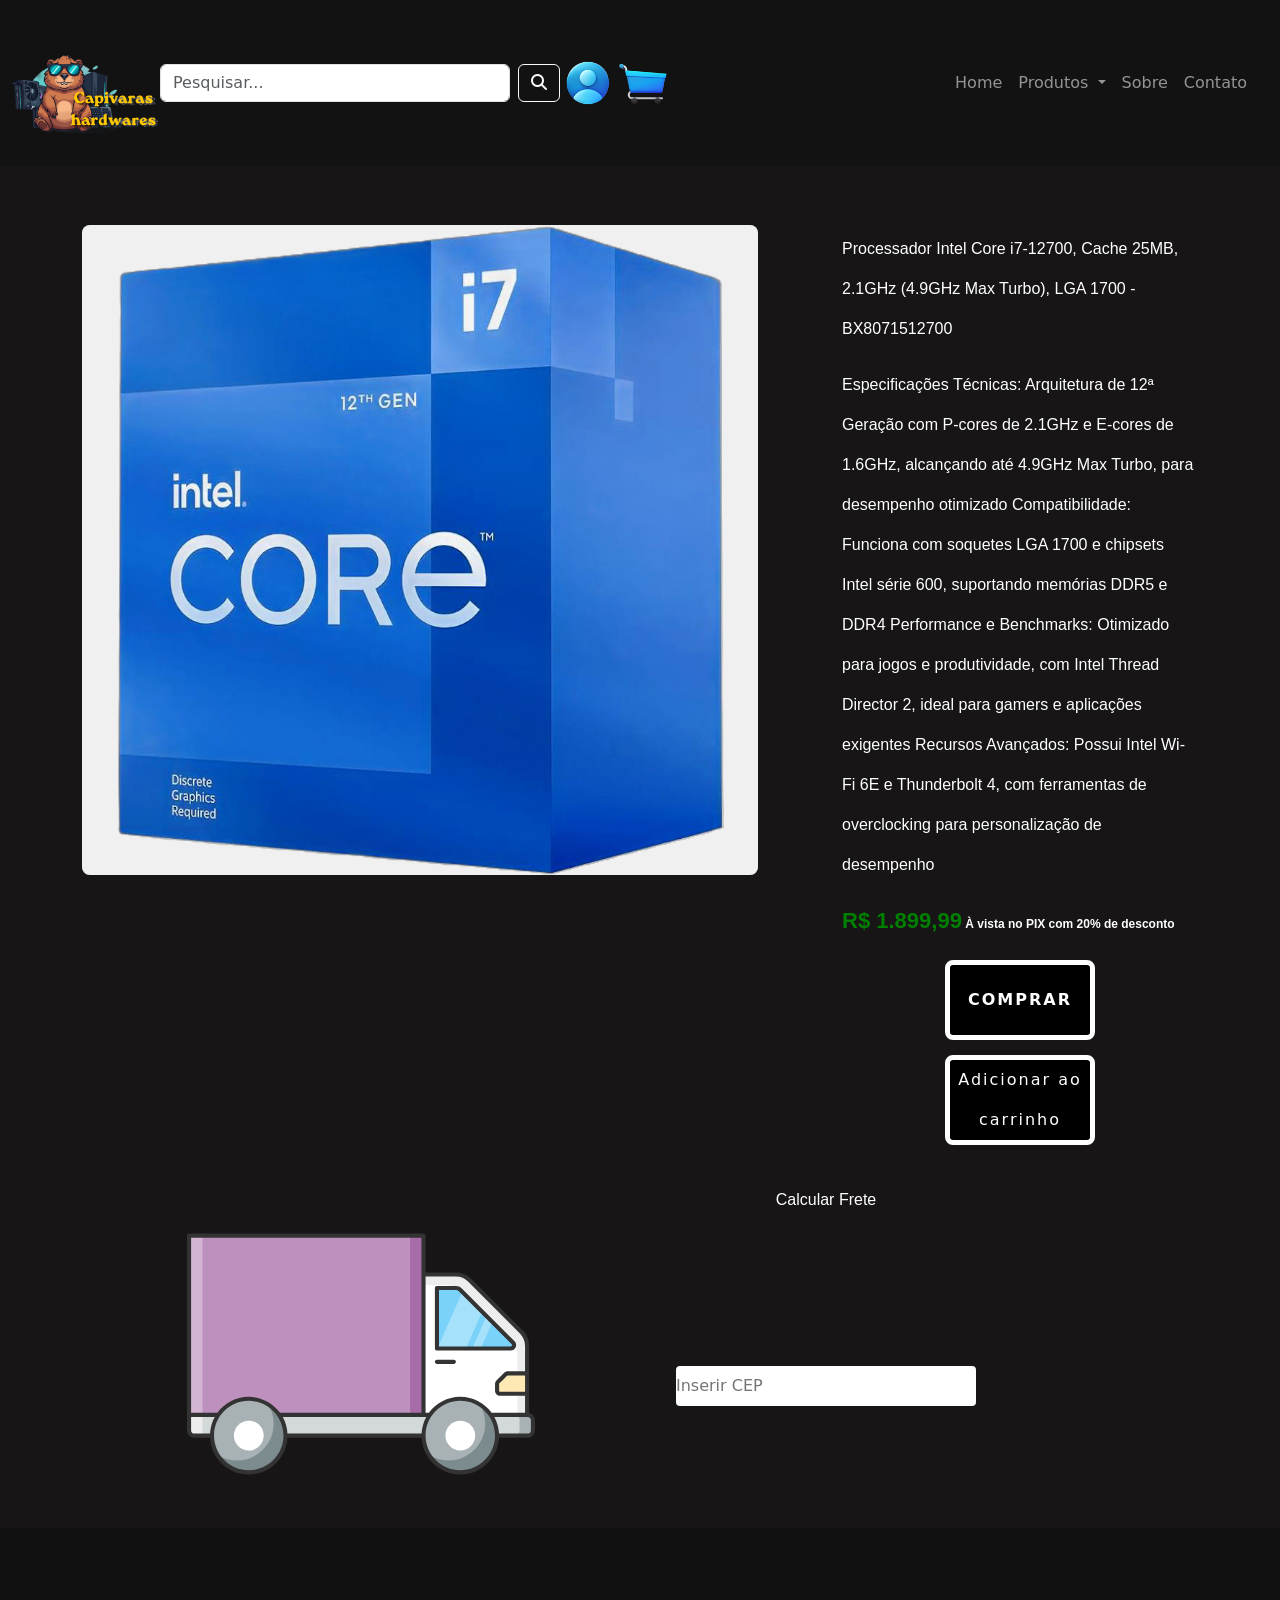
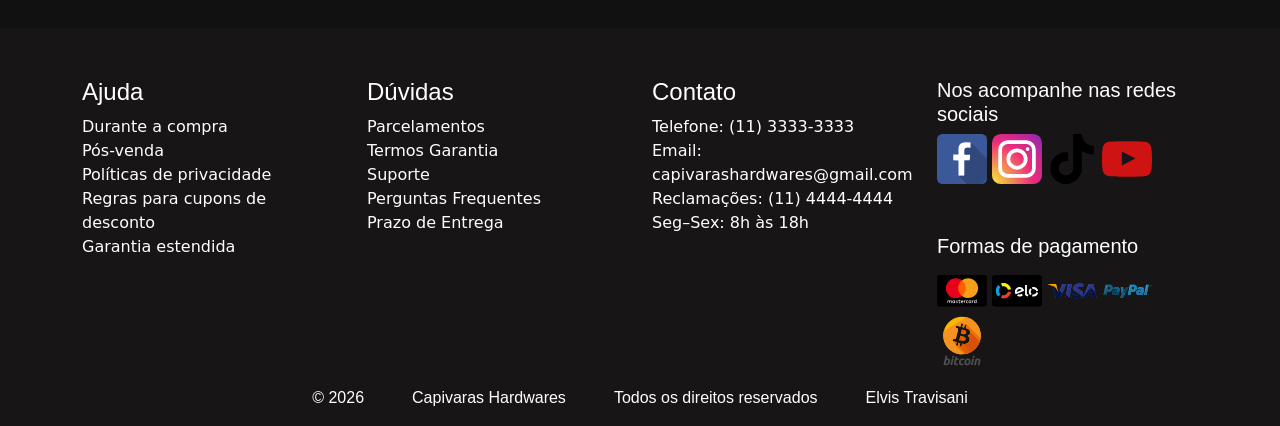
==== commit df2cdcfb: "melhorias pagina comprar" ====
--- a/compra.html
+++ b/compra.html
@@ -112,24 +112,182 @@
                 <div class="col-12 col-md-8">
                     <div class="produto-comprar">
                         <img src="assets/img/cpu/cpu-intel (11).PNG" alt="cpu">
-
                     </div>
                 </div>
                 <div class="col-12 col-md-4 mt-1">
-                    <div class="desc-produto">
-               <p>Processador Intel Core i7-12700, Cache 25MB, 2.1GHz (4.9GHz Max Turbo), LGA 1700 - BX8071512700</p>
-               <p>Especificações Técnicas: Arquitetura de 12ª Geração com P-cores de 2.1GHz e E-cores de 1.6GHz, alcançando até 4.9GHz Max Turbo, para desempenho otimizado
-Compatibilidade: Funciona com soquetes LGA 1700 e chipsets Intel série 600, suportando memórias DDR5 e DDR4
-Performance e Benchmarks: Otimizado para jogos e produtividade, com Intel Thread Director 2, ideal para gamers e aplicações exigentes
-Recursos Avançados: Possui Intel Wi-Fi 6E e Thunderbolt 4, com ferramentas de overclocking para personalização de desempenho</p>
-
+                    <p>Processador Intel Core i7-12700, Cache 25MB, 2.1GHz (4.9GHz Max Turbo), LGA 1700 -
+                        BX8071512700</p>
+                    <p>Especificações Técnicas: Arquitetura de 12ª Geração com P-cores de 2.1GHz e E-cores de
+                        1.6GHz, alcançando até 4.9GHz Max Turbo, para desempenho otimizado
+                        Compatibilidade: Funciona com soquetes LGA 1700 e chipsets Intel série 600, suportando
+                        memórias DDR5 e DDR4
+                        Performance e Benchmarks: Otimizado para jogos e produtividade, com Intel Thread Director 2,
+                        ideal para gamers e aplicações exigentes
+                        Recursos Avançados: Possui Intel Wi-Fi 6E e Thunderbolt 4, com ferramentas de overclocking
+                        para personalização de desempenho</p>
+                    <div class="preco">
+                        <p>R$ 1.899,99<span style="color: white; font-size: 12px;"> À vista no PIX com 20% de
+                                desconto</span></p>
                     </div>
-
-
+                    <div class="botao-comprar">
+                        <a href="#">COMPRAR</a>
+                    </div>
+                    <div class="botao-adicionar">
+                        <a href="#">Adicionar ao carrinho</a>
+                    </div>
                 </div>
             </div>
-        </div>
+            <div class="container">
+                <div class="row d-flex justify-content-center text-center">
+                    <div class="col-4 col-md-4">
+                        <div class="carro-entrega">
+
+                            <?xml version="1.0" ?><svg id="Layer_1" style="enable-background:new 0 0 512 512;"
+                                version="1.1" viewBox="0 0 512 512" xml:space="preserve"
+                                xmlns="http://www.w3.org/2000/svg" xmlns:xlink="http://www.w3.org/1999/xlink">
+                                <g id="_x30_6_Delivery_Truck">
+                                    <g>
+                                        <g>
+                                            <g>
+                                                <g>
+                                                    <rect height="263.717" style="fill:#BE90BE;" width="344.974"
+                                                        x="3.013" y="81.832" />
+                                                </g>
+                                                <g>
+                                                    <rect height="263.713" style="fill:#D3B4D3;" width="19.757"
+                                                        x="3.025" y="81.837" />
+                                                </g>
+                                                <g>
+                                                    <rect height="263.713" style="fill:#A76BA7;" width="19.758"
+                                                        x="328.231" y="81.837" />
+                                                </g>
+                                                <g>
+                                                    <path
+                                                        d="M500.391,243.859v101.69H347.979V139.114h47.668c7.629,0,14.941,3.004,20.317,8.38       l76.009,76.048C497.347,228.918,500.391,236.23,500.391,243.859z"
+                                                        style="fill:#FFFFFF;" />
+                                                </g>
+                                                <g>
+                                                    <path
+                                                        d="M500.391,243.859v101.69H347.979V139.114h47.668c7.629,0,14.941,3.004,20.317,8.38       l76.009,76.048C497.347,228.918,500.391,236.23,500.391,243.859z"
+                                                        style="fill:#FFFFFF;" />
+                                                </g>
+                                                <g>
+                                                    <path
+                                                        d="M500.409,243.869V345.55h-14.336v-86.421c0-7.629-3.012-14.938-8.393-20.32l-76.017-76.057       c-5.38-5.381-12.689-8.393-20.32-8.393h-33.371V139.1h47.667c7.629,0,14.938,3.012,20.32,8.392l76.017,76.057       C497.357,228.931,500.409,236.24,500.409,243.869z"
+                                                        style="fill:#EDEDED;" />
+                                                </g>
+                                                <g>
+                                                    <path
+                                                        d="M476.32,247.811H367.742v-88.934h27.905c2.372,0,4.586,0.909,6.285,2.53l77.867,78.025       C482.881,242.555,480.706,247.811,476.32,247.811z"
+                                                        style="fill:#7AD2FA;" />
+                                                </g>
+                                                <g>
+                                                    <g>
+                                                        <polygon
+                                                            points="434.231,193.754 410.497,247.805 368.414,247.805 405.037,164.48       "
+                                                            style="fill:#A5E1FB;" />
+                                                    </g>
+                                                    <g>
+                                                        <polygon
+                                                            points="449.289,208.813 432.143,247.805 419.855,247.805 440.736,200.26       "
+                                                            style="fill:#A5E1FB;" />
+                                                    </g>
+                                                </g>
+                                                <g>
+                                                    <path
+                                                        d="M476.32,250.822H367.743c-1.663,0-3.012-1.349-3.012-3.012v-88.933       c0-1.663,1.349-3.012,3.012-3.012h27.902c3.121,0,6.09,1.192,8.365,3.361l77.922,78.082c2.31,2.337,2.957,5.655,1.702,8.659       C482.382,248.964,479.578,250.822,476.32,250.822z M370.755,244.799H476.32c1.149,0,1.612-0.808,1.757-1.153       c0.145-0.353,0.4-1.263-0.42-2.094l-77.859-78.02c-1.094-1.039-2.588-1.643-4.153-1.643h-24.89V244.799z"
+                                                        style="fill:#333333;" />
+                                                </g>
+                                                <g>
+                                                    <g>
+                                                        <path
+                                                            d="M500.378,284.447v30.096h-39.719c-2.43,0-4.439-1.963-4.439-4.44v-9.957        c0-1.215,0.514-2.336,1.262-3.177c4.112-4.065,6.916-6.869,10.888-10.888c1.122-1.028,2.477-1.635,3.925-1.635        L500.378,284.447L500.378,284.447z"
+                                                            style="fill:#FEE9B4;" />
+                                                    </g>
+                                                </g>
+                                                <g>
+                                                    <path
+                                                        d="M508.991,353.178v15.257c0,4.213-3.415,7.628-7.628,7.628H10.644       c-4.213,0-7.629-3.416-7.629-7.629v-22.885h498.347C505.575,345.549,508.991,348.965,508.991,353.178z"
+                                                        style="fill:#D3D9D9;" />
+                                                </g>
+                                                <g>
+                                                    <path
+                                                        d="M30.414,376.07H10.657c-4.216,0-7.63-3.414-7.63-7.63v-22.89h19.757v22.889       C22.784,372.656,26.197,376.07,30.414,376.07z"
+                                                        style="fill:#EDEDED;" />
+                                                </g>
+                                                <g>
+                                                    <path
+                                                        d="M508.991,353.18v15.259c0,4.217-3.413,7.63-7.629,7.63h-19.757c4.216,0,7.63-3.414,7.63-7.63       V353.18c0-4.216-3.414-7.63-7.63-7.63h19.757C505.578,345.55,508.991,348.964,508.991,353.18z"
+                                                        style="fill:#A8B2B4;" />
+                                                </g>
+                                                <g>
+                                                    <g>
+                                                        <circle cx="402.096" cy="376.06" r="54.108"
+                                                            style="fill:#A8B2B4;" />
+                                                    </g>
+                                                    <g>
+                                                        <ellipse cx="90.868" cy="376.06" rx="54.108" ry="54.108"
+                                                            style="fill:#A8B2B4;"
+                                                            transform="matrix(0.3827 -0.9239 0.9239 0.3827 -291.3397 316.0984)" />
+                                                    </g>
+                                                    <g>
+                                                        <path
+                                                            d="M402.096,398.037c-12.12,0-21.98-9.857-21.98-21.976s9.86-21.976,21.98-21.976        c12.112,0,21.972,9.857,21.972,21.976S414.209,398.037,402.096,398.037z"
+                                                            style="fill:#FFFFFF;" />
+                                                    </g>
+                                                    <g>
+                                                        <path
+                                                            d="M90.867,398.037c-12.112,0-21.973-9.857-21.973-21.976s9.861-21.976,21.973-21.976        c12.12,0,21.98,9.857,21.98,21.976S102.987,398.037,90.867,398.037z"
+                                                            style="fill:#FFFFFF;" />
+                                                    </g>
+                                                </g>
+                                                <g>
+                                                    <g>
+                                                        <path
+                                                            d="M456.22,376.058c0,29.882-24.257,54.141-54.139,54.141c-19.36,0-36.308-10.201-45.788-25.544        c8.194,5.061,17.913,8.033,28.276,8.033c29.882,0,54.141-24.259,54.141-54.141c0-10.443-2.971-20.243-8.113-28.436        C445.94,339.59,456.22,356.619,456.22,376.058z"
+                                                            style="fill:#7C8B8E;" />
+                                                    </g>
+                                                    <g>
+                                                        <path
+                                                            d="M145.016,376.058c0,29.882-24.259,54.141-54.141,54.141c-19.439,0-36.469-10.201-45.947-25.625        c8.194,5.141,17.993,8.113,28.436,8.113c29.882,0,54.141-24.259,54.141-54.141c0-10.443-2.973-20.243-8.113-28.436        C134.732,339.59,145.016,356.619,145.016,376.058z"
+                                                            style="fill:#7C8B8E;" />
+                                                    </g>
+                                                </g>
+                                                <path
+                                                    d="M503.402,342.743v-98.885c0-8.357-3.392-16.537-9.302-22.443l-76.008-76.051      c-5.973-5.973-13.945-9.263-22.447-9.263h-44.643V81.834c0-1.663-1.349-3.012-3.012-3.012H3.013      c-1.663,0-3.012,1.349-3.012,3.012v286.6c0,5.867,4.772,10.639,10.643,10.639h23.254c1.581,30.091,26.488,54.106,56.969,54.106      c30.477,0,55.384-24.015,56.965-54.106h197.293c1.581,30.091,26.488,54.106,56.969,54.106c30.477,0,55.384-24.015,56.965-54.106      h42.302c5.867,0,10.639-4.773,10.639-10.639v-15.255C512.002,348.011,508.294,343.698,503.402,342.743z M351.002,142.124h44.643      c6.894,0,13.353,2.663,18.188,7.498l76.008,76.051c4.792,4.788,7.537,11.416,7.537,18.184v37.576h-25.082      c-2.165,0-4.227,0.839-6.067,2.529c-3.965,4.012-6.761,6.808-11,11.008c-1.302,1.467-2.02,3.306-2.02,5.176v9.957      c0,4.11,3.341,7.451,7.451,7.451h36.718v24.98H448.24c-10.395-14.269-27.181-23.596-46.145-23.596      c-18.966,0-35.754,9.327-46.149,23.596h-4.944V142.124z M497.378,287.458v24.074h-36.718c-0.788,0-1.427-0.639-1.427-1.427      v-9.957c0-0.392,0.18-0.82,0.365-1.035c4.122-4.075,6.933-6.886,10.808-10.812c0.42-0.384,1.09-0.843,1.89-0.843H497.378z       M6.024,84.846h338.953v257.69H137.013c-10.395-14.269-27.181-23.596-46.145-23.596c-18.966,0-35.754,9.327-46.149,23.596H6.023      L6.024,84.846L6.024,84.846z M10.645,373.05c-2.549,0-4.62-2.071-4.62-4.616V348.56H40.83      c-4.046,7.332-6.468,15.653-6.932,24.49H10.645z M90.868,427.156c-28.177,0-51.098-22.922-51.098-51.094      c0-28.176,22.922-51.098,51.098-51.098c28.172,0,51.094,22.922,51.094,51.098C141.963,404.234,119.04,427.156,90.868,427.156z       M140.902,348.56h211.157c-4.046,7.332-6.468,15.653-6.932,24.49H147.834C147.37,364.213,144.948,355.892,140.902,348.56z       M402.096,427.156c-28.177,0-51.098-22.922-51.098-51.094c0-28.176,22.922-51.098,51.098-51.098      c28.173,0,51.094,22.922,51.094,51.098C453.19,404.234,430.268,427.156,402.096,427.156z M505.977,368.434      c0,2.545-2.071,4.616-4.616,4.616H459.06c-0.464-8.837-2.886-17.158-6.932-24.49h49.233c2.545,0,4.616,2.071,4.616,4.62      L505.977,368.434L505.977,368.434z"
+                                                    style="fill:#333333;" />
+                                            </g>
+                                        </g>
+                                        <g>
+                                            <path
+                                                d="M392.644,270.532h-24.902c-1.663,0-3.012-1.349-3.012-3.012s1.349-3.012,3.012-3.012h24.902     c1.663,0,3.012,1.349,3.012,3.012C395.657,269.183,394.308,270.532,392.644,270.532z"
+                                                style="fill:#333333;" />
+                                        </g>
+                                    </g>
+                                </g>
+                            </svg>
+                        </div>
+
+                    </div>
+                    <div class="col-6 ">
+                        <p>Calcular Frete</p>
+
+                        <input type="text" placeholder="Inserir CEP">
+                    </div>
+
+                </div>
+
+
+
+            </div>
+
     </main>
+
+
+
+
+
+
 
 
     <footer id="rodape">
--- a/assets/css/style.css
+++ b/assets/css/style.css
@@ -278,6 +278,7 @@
     color: green;
     font-weight:700;
 }
+/* estilização do botão comprar */
 .botao-comprar a
 {
     border: solid;
@@ -298,6 +299,28 @@
     margin-top: 15px;
     text-align: center;
 }
+.botao-adicionar a
+{
+    border: solid;
+    border-radius: 8px;
+    color:white;
+    background-color: #000000;
+    border-width: 5px;
+    font-weight: 400;
+    letter-spacing: 2px;
+    display: block;    /* para conseguir aplcar o width */
+    width: 150px;
+    margin: 0 auto; /* para centralizar o 'a' */
+}
+.botao-adicionar
+{
+    margin-top: 15px;
+    text-align: center;
+    margin-bottom: 35px;
+   
+    
+}
+
 /* !!!!!!!!hover extra no SVG das redes sociais, para não herdar os estilos antes adicionados no 'a'!!!!!!! */
 .redes-sociais a:hover {
     color: transparent !important;
@@ -320,9 +343,11 @@
 }
 .produto-comprar img
 {
+    background-color: #f0f0f0;
     width: 100%;
     height: 100%;
     object-fit: contain;
+    border-radius: 8px;
 }
 
 .produto-comprar img:hover{
@@ -334,7 +359,14 @@
 {
     margin-top: 20px;
 }
-
+#comprar input
+{
+   width: 148px;
+   height: auto;
+   border-radius: 4px;
+   border:snow;
+  
+}
 
 
 
@@ -347,7 +379,10 @@
 /* Dispositivos Pequenos, Smartphones */
 @media (min-width: 375px) 
 {
- 
+  #comprar input
+  {
+    margin-top: 15px;
+  }
 }
 
 /* Dispositivos Pequenos, Smartphones */
@@ -357,6 +392,7 @@
   {
     max-width: 100%;
   }
+ 
 }
 
 /* Dispositivos Pequenos (telefones em modo paisagem, com 576px ou mais) */
@@ -401,11 +437,26 @@
     /* <<<<<<<<<< Estilização da página comprar  >>>>>>>> */
     #comprar
     {
-        margin-top: 100px;
+        padding-top: 100px;
         line-height: 30px;
-
-
-    }
+    }
+    #comprar .produto-comprar
+{
+    background-color: #797777;
+    height: 300px;
+    border-radius: 8px;
+    margin-right: 30px;
+    
+}
+/* estilização do caminhao e input calcular frete */
+#comprar input
+{
+    width: 300px;
+    height: 40px;
+    margin-top: 70px;
+}
+
+    
  
 
 }
@@ -425,11 +476,42 @@
     #cabecalho form {
         width: 400px;
     }
+        #comprar .produto-comprar
+{
+
+    height: 450px;
+    border-radius: 8px;  
+    
+}
+  #comprar input
+  {
+    margin-top: 130px;
+  }
+
 
 }
 
 /* Dispositivos Grandes, Telas Amplas */
-@media (min-width: 1200px) {}
+@media (min-width: 1200px)
+ {
+            #comprar .produto-comprar
+{
+    background-color: #797777;
+    height: 650px;
+    border-radius: 8px;
+  
+    
+}
+ #comprar
+    {
+        padding-top: 150px;
+        line-height: 40px;
+    }
+    #comprar .produto-comprar 
+    {
+        margin-right: 60px;
+    }
+ }
 
 
 
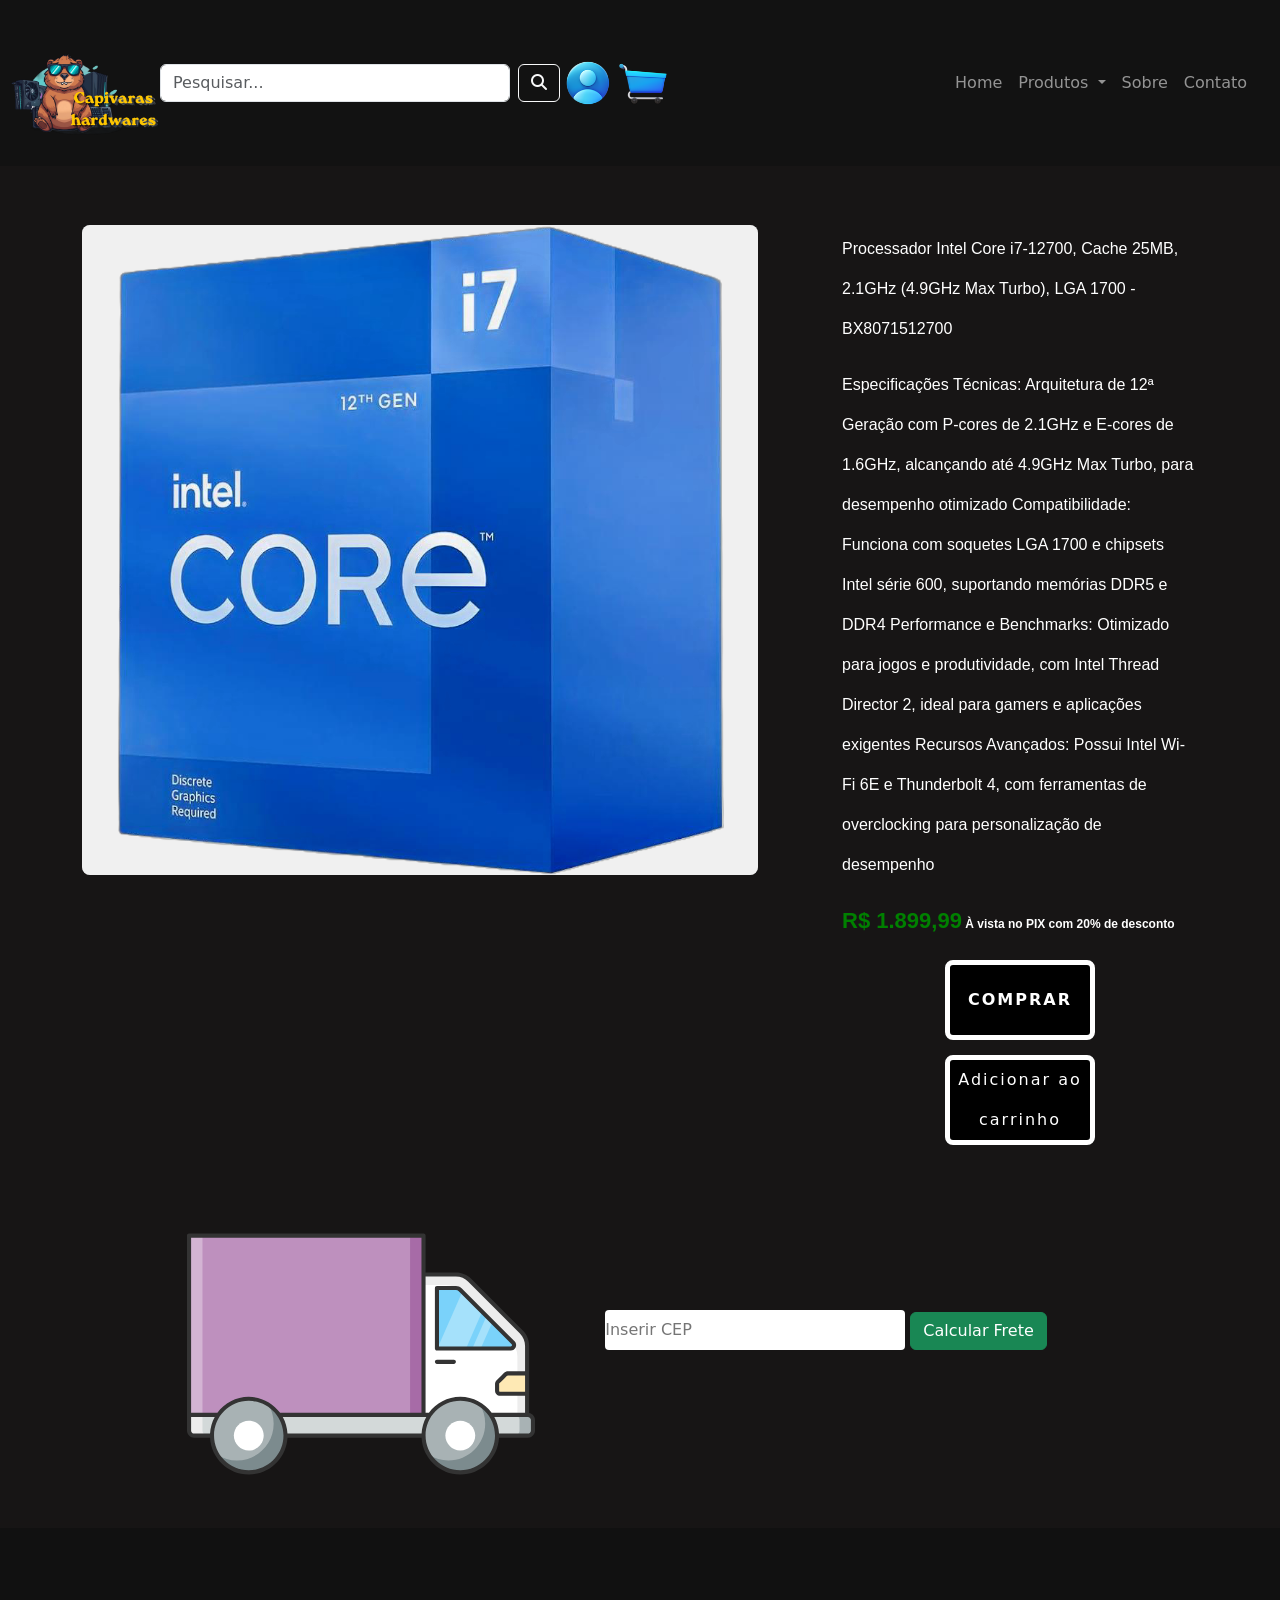
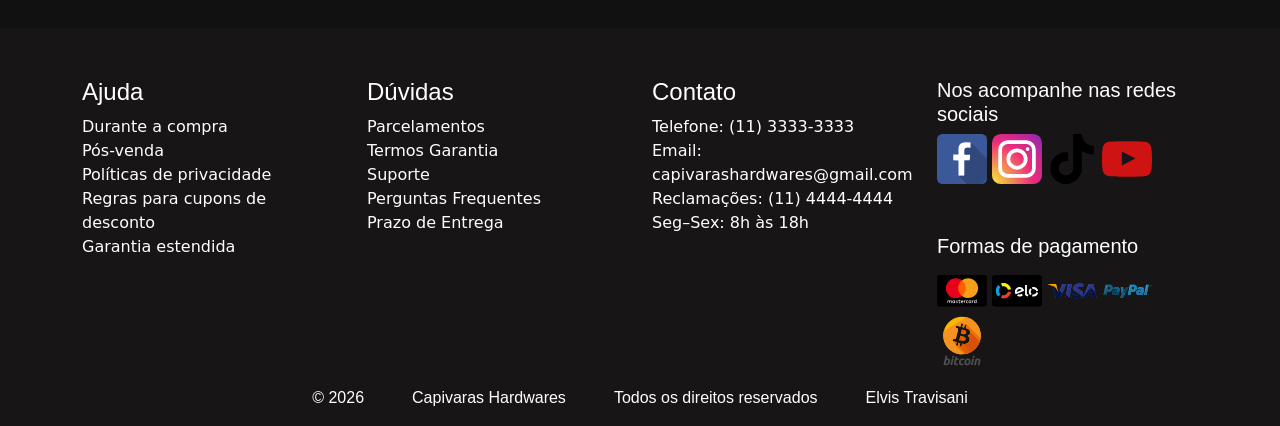
==== commit 6553c5db: "pg-comprar" ====
--- a/compra.html
+++ b/compra.html
@@ -66,7 +66,7 @@
             <div class="collapse navbar-collapse" id="menuPrincipal">
                 <!-- icone de img para o DESKTOP-->
                 <div class="icons icons-desktop">
-                    <a href="#">
+                    <a href="login.html">
                         <img src="assets/img/icones/icons8-usuário-masculino-94.png" alt="Login" />
                     </a>
                     <a href="#">
@@ -269,10 +269,10 @@
                         </div>
 
                     </div>
-                    <div class="col-6 ">
-                        <p>Calcular Frete</p>
-
-                        <input type="text" placeholder="Inserir CEP">
+                    <div class="col-6">
+                        <input type="text " placeholder="Inserir CEP">
+                        
+                        <button type="button" class="btn btn-success">Calcular Frete</button>
                     </div>
 
                 </div>
--- a/assets/css/style.css
+++ b/assets/css/style.css
@@ -367,6 +367,25 @@
    border:snow;
   
 }
+/* Estilização da página comprar */
+#login .input
+{
+
+        width: 300px;
+        height: 10px;
+        margin-top: 15px;
+        border-radius: 4px;
+        border:snow;
+    
+}
+#login
+{
+     background-color: rgba(146, 35, 35, 0.242);
+}
+
+
+
+
 
 
 
@@ -374,7 +393,12 @@
 /* Método "Mobile First" */
 
 /* Padrão, iPhone Retina */
-@media (min-width: 320px) {}
+@media (min-width: 320px) {
+    #comprar input
+    {
+        margin-bottom: 15px;
+    }
+}
 
 /* Dispositivos Pequenos, Smartphones */
 @media (min-width: 375px) 
@@ -455,7 +479,11 @@
     height: 40px;
     margin-top: 70px;
 }
-
+#login
+{
+    padding-top: 100px;
+
+}
     
  
 
